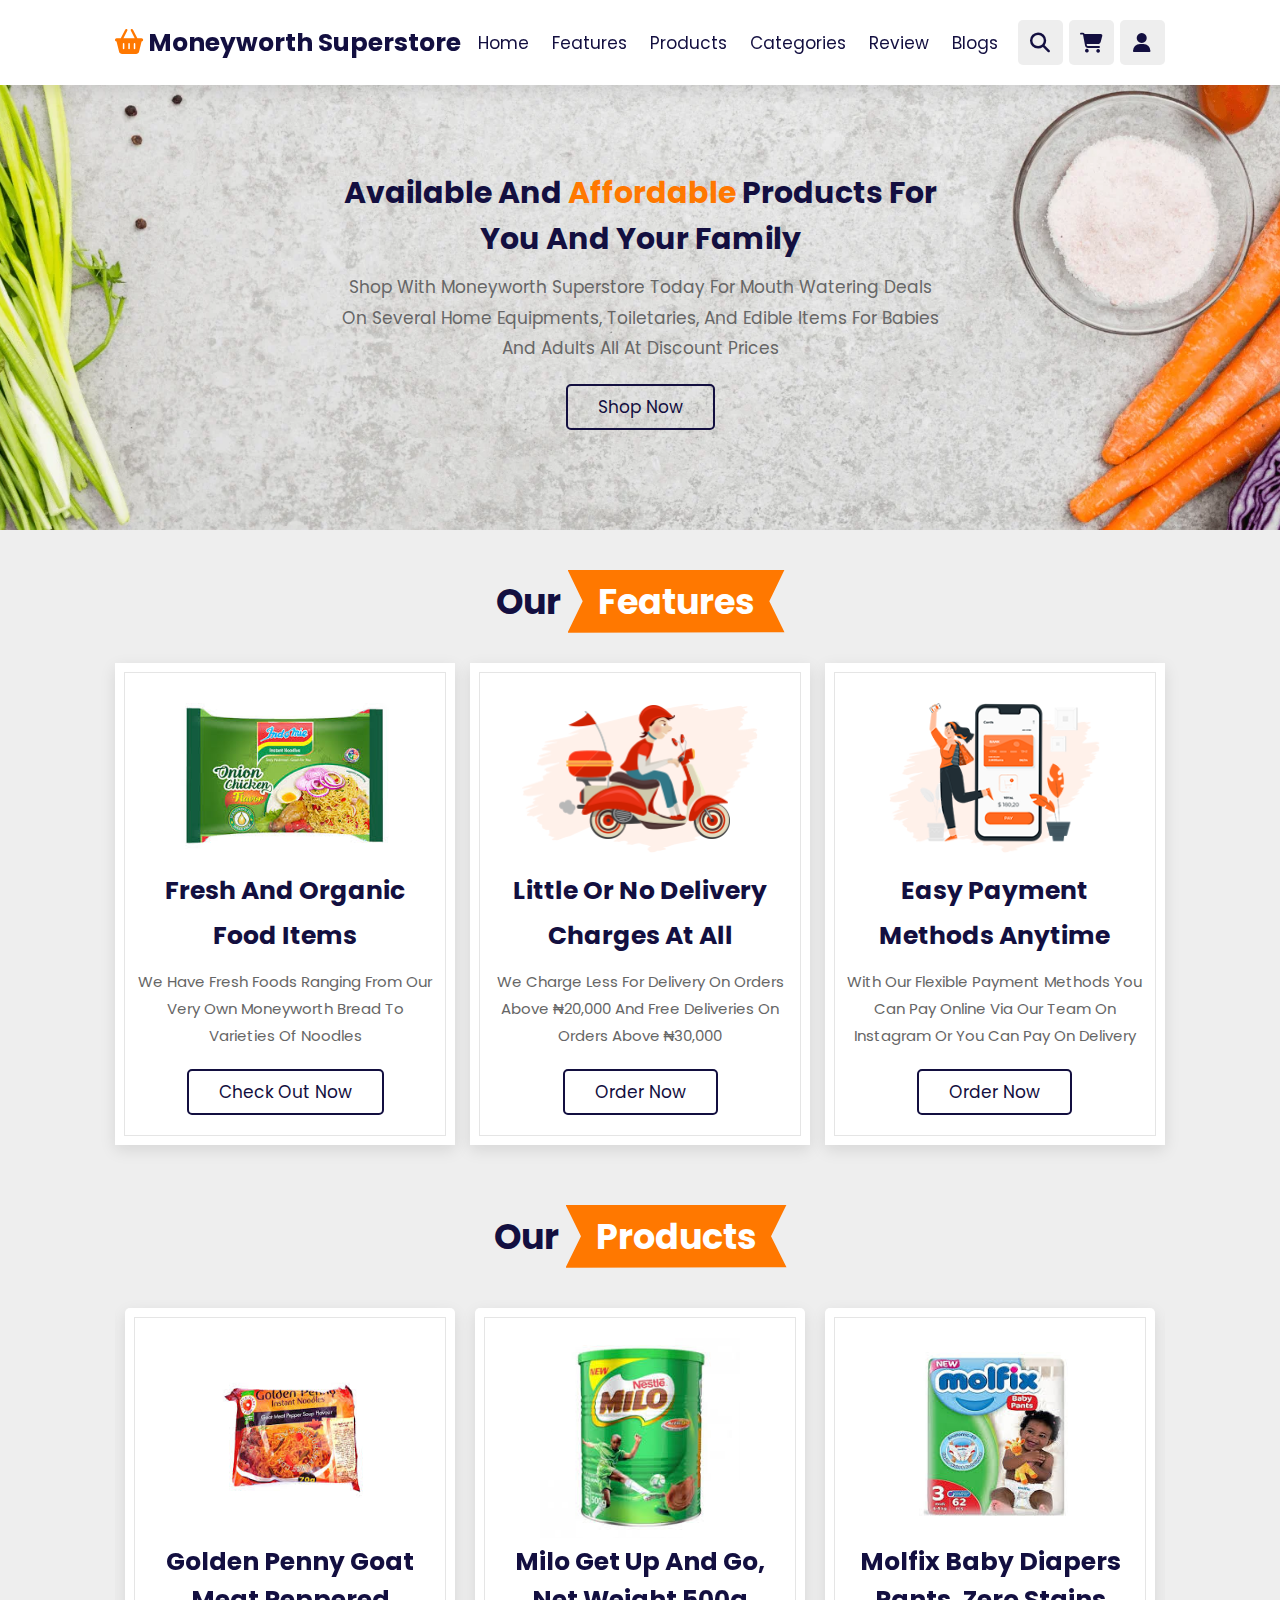
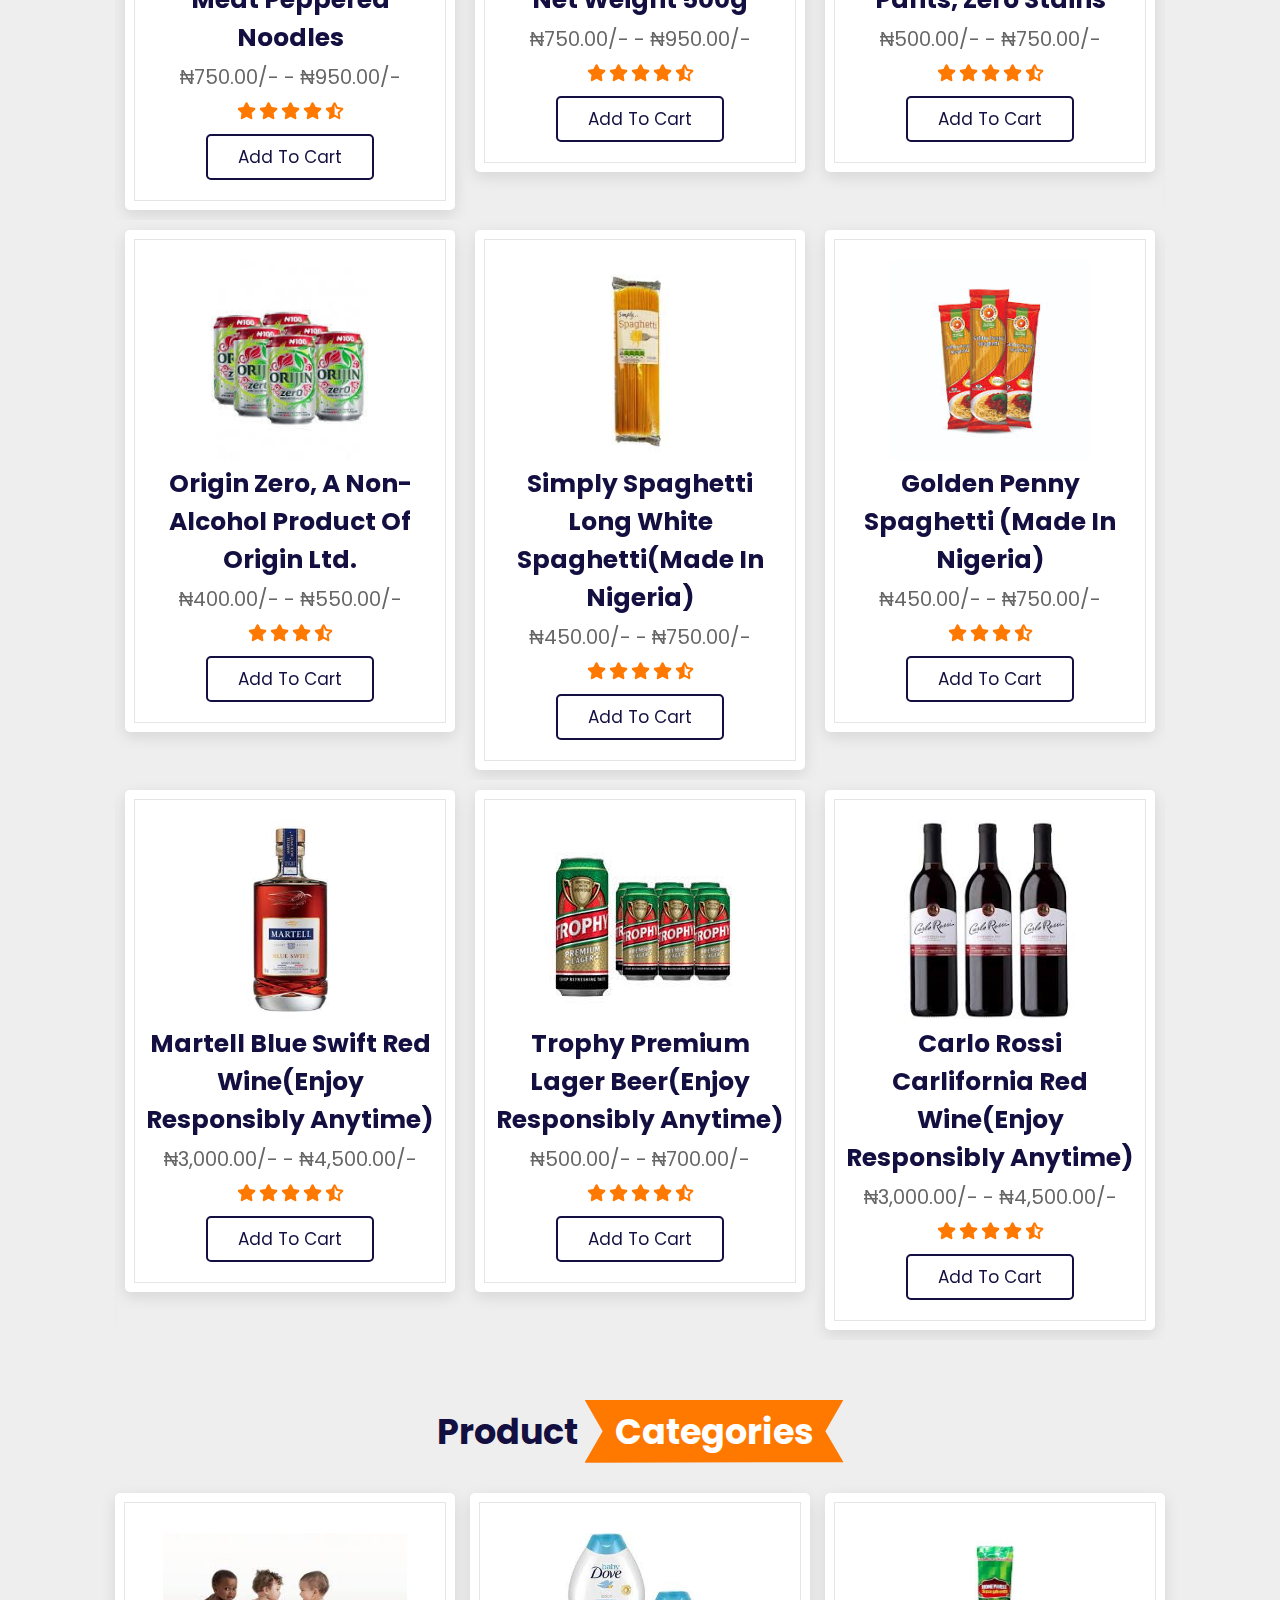
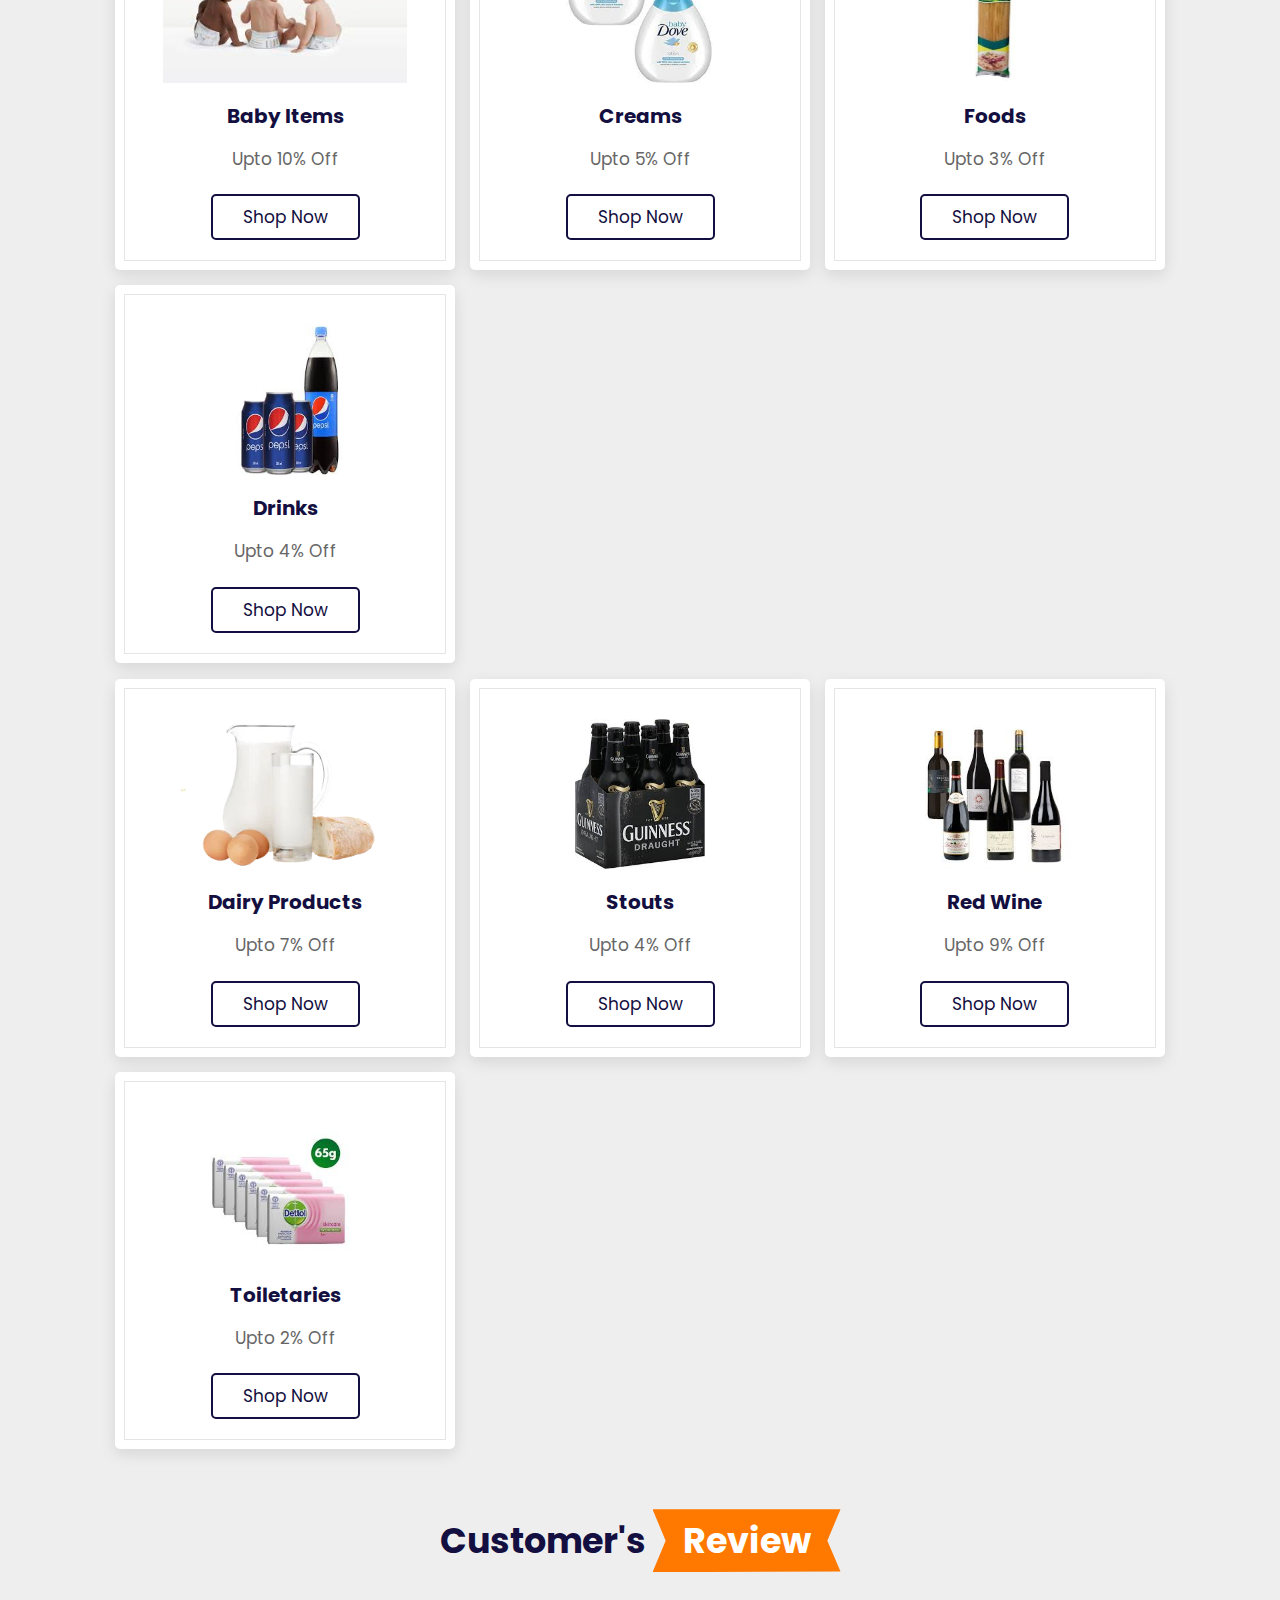
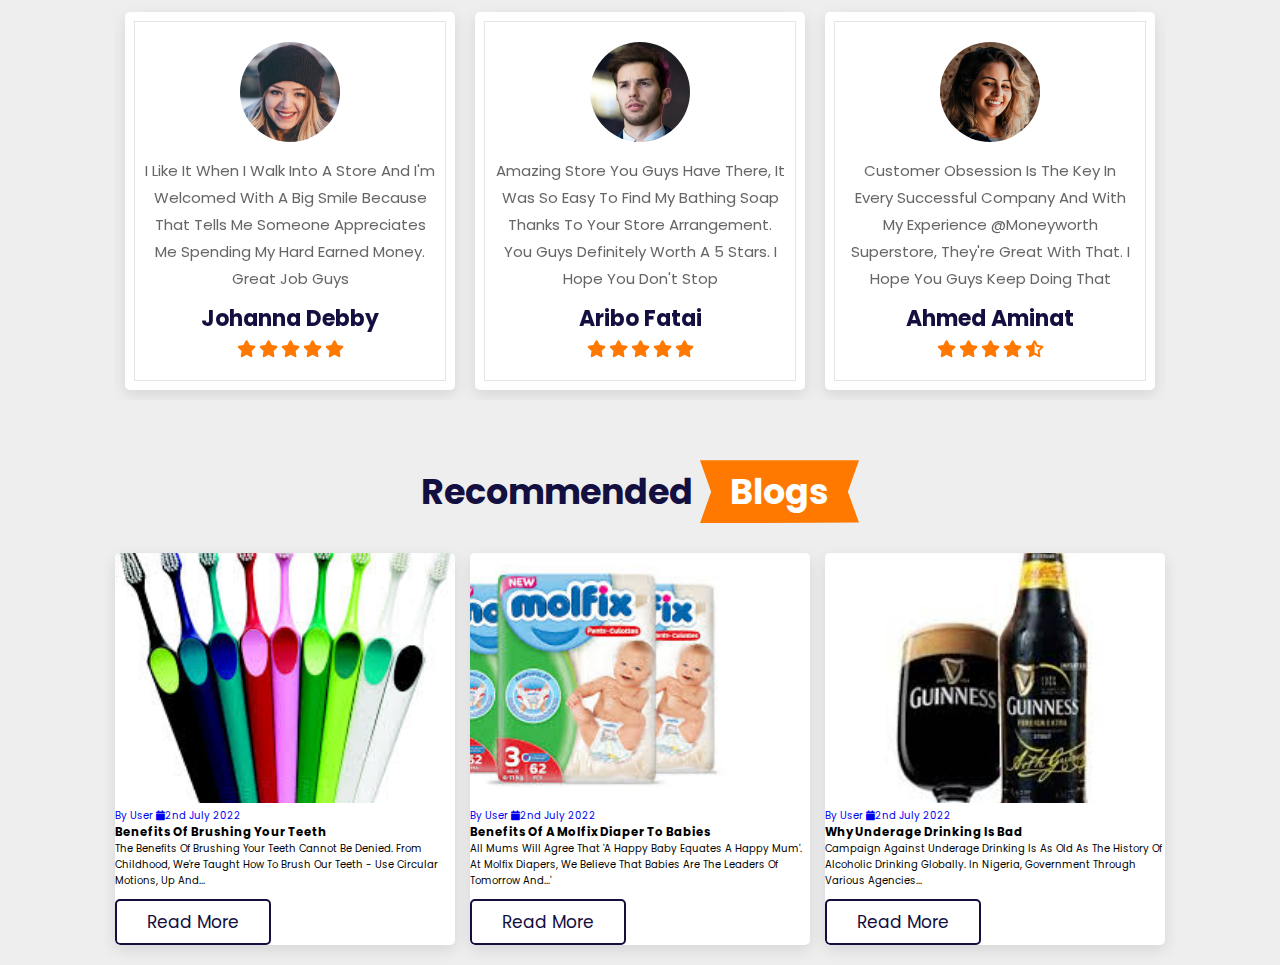
==== index.html @ ffdbb63d "writing the blog section" ====
<!DOCTYPE html>
<html lang="en">

<head>
    <meta charset="UTF-8">
    <meta http-equiv="X-UA-Compatible" content="IE=edge">
    <meta name="viewport" content="width=device-width, initial-scale=1.0">
    <title>Moneyworth Superstores</title>
    <link rel="icon" href="./img/BannerHead.jpg">

    <link rel="stylesheet" href="https://unpkg.com/swiper@8/swiper-bundle.min.css" />
    <!-- Font aweseome cdn link  -->
    <link rel="stylesheet" href="https://cdnjs.cloudflare.com/ajax/libs/font-awesome/6.1.1/css/all.min.css">

    <!-- custom css file link  -->
    <link rel="stylesheet" href="./css/styles.css">


</head>

<body>

    <!-- The header section  -->

    <header class="header">

        <a href="#" class="logo"> <i class="fas fa-shopping-basket"></i> Moneyworth Superstore</a>

        <nav class="navbar">
            <a href="./index.html#home">home</a>
            <a href="./index.html#features">features</a>
            <a href="./index.html#products">products</a>
            <a href="./index.html#categories">categories</a>
            <a href="./index.html#review">review</a>
            <a href="./index.html#blog">blogs</a>
        </nav>

        <div class="icons">
            <div class="fas fa-bars" id="menu-btn"></div>
            <div class="fas fa-search" id="search-btn"></div>
            <div class="fas fa-shopping-cart" id="cart-btn"></div>
            <div class="fas fa-user" id="login-btn"></div>
        </div>

        <!-- the search section -->

        <form action="" class="search-form">
            <input type="search" id="search-box" placeholder="search here...">
            <label for="search-box" class="fas fa-search"></label>
        </form>

        <!-- The shopping cart section  -->

        <div class="shopping-cart">
            <div class="box">
                <i class="fas fa-trash"></i>
                <img src="./img/Guiness1.jpeg" alt="colgate tootpaste">
                <div class="content">
                    <h3>Guiness Can Alcohol</h3>
                    <span class="price">₦600.00</span>
                    <span class="quantity">qty : 1</span>
                </div>
            </div>
            <div class="box">
                <i class="fas fa-trash"></i>
                <img src="./img/maltaGuiness.jpeg" alt="colgate tootpaste">
                <div class="content">
                    <h3>Malta Guiness </h3>
                    <span class="price">₦350.00</span>
                    <span class="quantity">qty : 1</span>
                </div>
            </div>
            <div class="box">
                <i class="fas fa-trash"></i>
                <img src="./img/goldenPennyJollof.jpeg" alt="colgate tootpaste">
                <div class="content">
                    <h3>Golden Penny <br> Jollof </h3>
                    <span class="price">₦100.00</span>
                    <span class="quantity">qty : 1</span>
                </div>
            </div>
            <div class="total"> total : ₦1,050.00/- </div>
            <a href="#" class="btn">checkout</a>
        </div>

        <form action="" class="login-form">
            <h3>login now</h3>
            <input type="email" placeholder="your email" class="box">
            <input type="password" placeholder="your password" class="box">
            <p>forget your password <a href="#">click here</a></p>
            <p>don't have an account <a href="#">sign up now</a></p>
            <input type="submit" value="login now" class="btn">
        </form>

    </header>

    <!-- The header section ends  -->

    <!-- home section begins  -->

    <section class="home" id="home">

        <div class="content">
            <h3>available and <span>affordable</span> products for you and your family</h3>
            <p>Shop with Moneyworth Superstore today for mouth watering deals on several home equipments, toiletaries,
                and edible items for babies and adults all at discount prices
            </p>
            <a href="./index.html#products" class="btn">shop now</a>
        </div>

    </section>


    <!-- home section ends  -->

    <!-- The  features section starts  -->

    <section id="features" class="features">

        <h1 class="heading"> our <span>features</span></h1>

        <div class="box-container">

            <div class="box">
                <img src="./img/foodFeatures.jpeg" alt="food">
                <h3>fresh and organic food items</h3>
                <p>We have fresh foods ranging from our very own Moneyworth Bread to varieties of noodles</p>
                <a href="./foods.html" class="btn">Check out now</a>
            </div>

            <div class="box">
                <img src="./img/feature-img-2.png" alt="food">
                <h3>Little or no delivery charges at all</h3>
                <p>We charge less for delivery on orders above ₦20,000 and free deliveries on orders above ₦30,000</p>
                <a href="./foods.html" class="btn">Order now</a>
            </div>

            <div class="box">
                <img src="./img/feature-img-3.png" alt="food">
                <h3>easy payment methods anytime</h3>
                <p>With our flexible payment methods you can pay online via our team on Instagram or you can pay on
                    delivery</p>
                <a href="./foods.html" class="btn">Order now</a>
            </div>


        </div>

    </section>

    <!-- The features section ends  -->

    <!-- The products section begins  -->

    <section id="products" class="products">

        <h1 class="heading">our <span>products</span></h1>

        <div class="swiper product-slider">

            <div class="swiper-wrapper">

                <div class="swiper-slide box">
                    <img src="./img/beveragesFeatures.jpeg" alt="beverages">
                    <h3>Milo get up and go, Net weight 500g</h3>
                    <div class="price"> ₦750.00/- - ₦950.00/-</div>
                    <div class="stars">
                        <i class="fas fa-star"></i>
                        <i class="fas fa-star"></i>
                        <i class="fas fa-star"></i>
                        <i class="fas fa-star"></i>
                        <i class="fas fa-star-half-alt"></i>
                    </div>
                    <a href="https://www.instagram.com/emmanuel.9944/" class="btn">add to cart</a>
                </div>

                <div class="swiper-slide box">
                    <img src="./img/diapersProducts4.jpeg" alt="beverages">
                    <h3>Molfix Baby Diapers Pants, zero stains</h3>
                    <div class="price"> ₦500.00/- - ₦750.00/-</div>
                    <div class="stars">
                        <i class="fas fa-star"></i>
                        <i class="fas fa-star"></i>
                        <i class="fas fa-star"></i>
                        <i class="fas fa-star"></i>
                        <i class="fas fa-star-half-alt"></i>
                    </div>
                    <a href="https://www.instagram.com/emmanuel.9944/" class="btn">add to cart</a>
                </div>

                <div class="swiper-slide box">
                    <img src="./img/milkFeatures.jpeg" alt="beverages">
                    <h3>SMA pro baby's milk, no 1 breast milk substitute</h3>
                    <div class="price"> ₦1,750.00/- - ₦2,350.00/-</div>
                    <div class="stars">
                        <i class="fas fa-star"></i>
                        <i class="fas fa-star"></i>
                        <i class="fas fa-star"></i>
                        <i class="fas fa-star"></i>

                    </div>
                    <a href="https://www.instagram.com/emmanuel.9944/" class="btn">add to cart</a>
                </div>

                <div class="swiper-slide box">
                    <img src="./img/noodlesProducts.jpeg" alt="beverages">
                    <h3>Golden penny goat meat peppered noodles</h3>
                    <div class="price"> ₦750.00/- - ₦950.00/-</div>
                    <div class="stars">
                        <i class="fas fa-star"></i>
                        <i class="fas fa-star"></i>
                        <i class="fas fa-star"></i>
                        <i class="fas fa-star"></i>
                        <i class="fas fa-star-half-alt"></i>
                    </div>
                    <a href="https://www.instagram.com/emmanuel.9944/" class="btn">add to cart</a>
                </div>

            </div>
        </div>

        <div class="swiper product-slider">

            <div class="swiper-wrapper">
                <div class="swiper-slide box">
                    <img src="./img/simplySpaghettiProducts3.jpeg" alt="beverages">
                    <h3>Simply Spaghetti long white spaghetti(made in nigeria) </h3>
                    <div class="price"> ₦450.00/- - ₦750.00/-</div>
                    <div class="stars">
                        <i class="fas fa-star"></i>
                        <i class="fas fa-star"></i>
                        <i class="fas fa-star"></i>
                        <i class="fas fa-star"></i>
                        <i class="fas fa-star-half-alt"></i>
                    </div>
                    <a href="https://www.instagram.com/emmanuel.9944/" class="btn">add to cart</a>
                </div>

                <div class="swiper-slide box">
                    <img src="./img/goldenPennyProducts.jpeg" alt="beverages">
                    <h3>Golden Penny Spaghetti (made in nigeria)</h3>
                    <div class="price"> ₦450.00/- - ₦750.00/-</div>
                    <div class="stars">
                        <i class="fas fa-star"></i>
                        <i class="fas fa-star"></i>
                        <i class="fas fa-star"></i>
                        <i class="fas fa-star-half-alt"></i>
                    </div>
                    <a href="https://www.instagram.com/emmanuel.9944/" class="btn">add to cart</a>
                </div>

                <div class="swiper-slide box">
                    <img src="./img/bigiProducts.jpeg" alt="beverages">
                    <h3>Plastic Bigi Products Pet size(small size available)</h3>
                    <div class="price"> ₦400.00/- - ₦550.00/-</div>
                    <div class="stars">
                        <i class="fas fa-star"></i>
                        <i class="fas fa-star"></i>
                        <i class="fas fa-star"></i>
                        <i class="fas fa-star"></i>
                        <i class="fas fa-star-half-alt"></i>
                    </div>
                    <a href="https://www.instagram.com/emmanuel.9944/" class="btn">add to cart</a>
                </div>

                <div class="swiper-slide box">
                    <img src="./img/originProducts.jpeg" alt="beverages">
                    <h3>Origin zero, a non-alcohol product of Origin ltd.</h3>
                    <div class="price"> ₦400.00/- - ₦550.00/-</div>
                    <div class="stars">
                        <i class="fas fa-star"></i>
                        <i class="fas fa-star"></i>
                        <i class="fas fa-star"></i>
                        <i class="fas fa-star-half-alt"></i>
                    </div>
                    <a href="https://www.instagram.com/emmanuel.9944/" class="btn">add to cart</a>
                </div>
            </div>

        </div>

        <div class="swiper product-slider">

            <div class="swiper-wrapper">

                <div class="swiper-slide box">
                    <img src="./img/trophyProducts.jpeg" alt="beverages">
                    <h3>Trophy premium Lager Beer(Enjoy responsibly anytime)</h3>
                    <div class="price"> ₦500.00/- - ₦700.00/-</div>
                    <div class="stars">
                        <i class="fas fa-star"></i>
                        <i class="fas fa-star"></i>
                        <i class="fas fa-star"></i>
                        <i class="fas fa-star"></i>
                        <i class="fas fa-star-half-alt"></i>
                    </div>
                    <a href="https://www.instagram.com/emmanuel.9944/" class="btn">add to cart</a>
                </div>

                <div class="swiper-slide box">
                    <img src="./img/wineFeatures.jpeg" alt="beverages">
                    <h3>Carlo rossi Carlifornia Red wine(Enjoy responsibly anytime)</h3>
                    <div class="price"> ₦3,000.00/- - ₦4,500.00/-</div>
                    <div class="stars">
                        <i class="fas fa-star"></i>
                        <i class="fas fa-star"></i>
                        <i class="fas fa-star"></i>
                        <i class="fas fa-star"></i>
                        <i class="fas fa-star-half-alt"></i>
                    </div>
                    <a href="https://www.instagram.com/emmanuel.9944/" class="btn">add to cart</a>
                </div>

                <div class="swiper-slide box">
                    <img src="./img/guinessProducts.jpeg" alt="beverages">
                    <h3>Guiness stout(not for person's under 18 enjoy responsibly anytime)</h3>
                    <div class="price"> ₦3,000.00/- - ₦4,500.00/-</div>
                    <div class="stars">
                        <i class="fas fa-star"></i>
                        <i class="fas fa-star"></i>
                        <i class="fas fa-star"></i>
                        <i class="fas fa-star-half-alt"></i>
                    </div>
                    <a href="https://www.instagram.com/emmanuel.9944/" class="btn">add to cart</a>
                </div>

                <div class="swiper-slide box">
                    <img src="./img/martellBlueSwiftProducts.jpeg" alt="beverages">
                    <h3>Martell Blue Swift Red wine(enjoy responsibly anytime)</h3>
                    <div class="price"> ₦3,000.00/- - ₦4,500.00/-</div>
                    <div class="stars">
                        <i class="fas fa-star"></i>
                        <i class="fas fa-star"></i>
                        <i class="fas fa-star"></i>
                        <i class="fas fa-star"></i>
                        <i class="fas fa-star-half-alt"></i>
                    </div>
                    <a href="https://www.instagram.com/emmanuel.9944/" class="btn">add to cart</a>
                </div>
            </div>





        </div>

    </section>



    <!-- The products section ends  -->

    <!-- <div class="box">
        <img src="./img/beveragesFeatures.jpeg" alt="food">
        <h3>Beverages for Children and Adults</h3>
        <p>Make your Family start their day with a nourishing taste of milo breakfast that would keep them going all day long</p>
        <a href="./foods.html" class="btn">Check out now</a>
    </div>

    <div class="box">
        <img src="./img/wineFeatures.jpeg" alt="food">
        <h3>Red wine and other wine's</h3>
        <p>It's party time and we know you need wine's at your Party, check out our amazing wine Catalogue Today</p>
        <a href="./foods.html" class="btn">Check out now</a>
    </div> -->


    <!-- The categories section begins -->

    <section id="categories" class="categories">

        <h1 class="heading">product <span>categories</span></h1>

        <div class="box-container">

            <div class="box">
                <img src="./img/babyItemsCategories.jpeg" alt="diapers">
                <h3>Baby items</h3>
                <p>upto 10% off</p>
                <a href="./baby.html#diapers" class="btn">shop now</a>
            </div>

            <div class="box">
                <img src="./img/creamCategories.jpeg" alt="diapers">
                <h3>Creams</h3>
                <p>upto 5% off</p>
                <a href="./toiletaries.html#creams" class="btn">shop now</a>
            </div>

            <div class="box">
                <img src="./img/nourishingCategories.jpeg" alt="diapers">
                <h3>Foods</h3>
                <p>upto 3% off</p>
                <a href="./foods.html#foods" class="btn">shop now</a>
            </div>

            <div class="box">
                <img src="./img/drinkCategories2.jpeg" alt="diapers">
                <h3>Drinks</h3>
                <p>upto 4% off</p>
                <a href="./foods.html#drinks" class="btn">shop now</a>
            </div>

        </div> <br>

        <div class="box-container">

            <div class="box">
                <img src="./img/dairyCategories" alt="diapers">
                <h3>Dairy products</h3>
                <p>upto 7% off</p>
                <a href="./baby.html#milk" class="btn">shop now</a>
            </div>

            <div class="box">
                <img src="./img/stoutCategories.jpeg" alt="diapers">
                <h3>Stouts</h3>
                <p>upto 4% off</p>
                <a href="./foods.html#stout" class="btn">shop now</a>
            </div>

            <div class="box">
                <img src="./img/redWineCategories.jpeg" alt="diapers">
                <h3>Red wine</h3>
                <p>upto 9% off</p>
                <a href="./foods.html#redWine" class="btn">shop now</a>
            </div>

            <div class="box">
                <img src="./img/toiletaryCategories.jpeg" alt="diapers">
                <h3>Toiletaries</h3>
                <p>upto 2% off</p>
                <a href="./toiletaries.html#soaps" class="btn">shop now</a>
            </div>

        </div>



    </section>



    <!-- The categories section ends  -->

    <!-- The review section begins -->

    <section id="review" class="review">

        <h1 class="heading"> customer's <span>review</span></h1>

        <div class="swiper review-slider">

            <div class="swiper-wrapper">

                <div class="swiper-slide box">
                    <img src="./img/pic-3.png" alt="customer reviews">
                    <p>Amazing store you guys have there, it was so easy to find my bathing soap thanks to your store
                        arrangement. You guys definitely worth a 5 stars. I hope you don't stop</p>
                        <h3>Aribo Fatai</h3>
                        <div class="stars">
                            <i class="fas fa-star"></i>
                            <i class="fas fa-star"></i>
                            <i class="fas fa-star"></i>
                            <i class="fas fa-star"></i>
                            <i class="fas fa-star"></i>
                        </div>
                </div>

                <div class="swiper-slide box">
                    <img src="./img/pic-4.png" alt="customer reviews">
                    <p>Customer obsession is the key in every successful company and with my experience @moneyworth superstore, they're great with that. I hope you guys keep doing that</p>
                        <h3>Ahmed Aminat</h3>
                        <div class="stars">
                            <i class="fas fa-star"></i>
                            <i class="fas fa-star"></i>
                            <i class="fas fa-star"></i>
                            <i class="fas fa-star"></i>
                            <i class="fas fa-star-half-alt"></i>
                        </div>
                </div>

                <div class="swiper-slide box">
                    <img src="./img/pic-1.png" alt="customer reviews">
                    <p>I love to shop with my kids anytime and when we entered this store my last born was asking me why the workers looked so happy. I was really surprised that day</p>
                        <h3>Joseph Adebiyi</h3>
                        <div class="stars">
                            <i class="fas fa-star"></i>
                            <i class="fas fa-star"></i>
                            <i class="fas fa-star"></i>
                            <i class="fas fa-star"></i>
                            <i class="fas fa-star-half-alt"></i>
                        </div>
                </div>

                <div class="swiper-slide box">
                    <img src="./img/pic-2.png" alt="customer reviews">
                    <p>I like it when i walk into a store and i'm welcomed with a big smile because that tells me someone appreciates me spending my hard earned money. Great job guys</p>
                        <h3>Johanna Debby</h3>
                        <div class="stars">
                            <i class="fas fa-star"></i>
                            <i class="fas fa-star"></i>
                            <i class="fas fa-star"></i>
                            <i class="fas fa-star"></i>
                            <i class="fas fa-star"></i>
                        </div>
                </div>

            </div>

        </div>

    </section>


    <!-- The review section ends  -->


    <!-- The blog section begins  -->

    <section id="blogs" class="blogs">

        <h1 class="heading">recommended <span>blogs</span></h1>

        <div class="box-container">

            <div class="box">
                <img src="./img/toothBrushBlog.jpeg" alt="diaper">
                <div class="content">
                    <div class="icons">
                        <a href="#"><i class="fas.fa-user"></i>by user</a>
                        <a href="#"><i class="fas fa-calendar"></i>2nd July 2022</a>
                    </div>
                    <h3>Benefits of brushing your teeth</h3>
                    <p>The benefits of brushing your teeth cannot be denied. From childhood, we're taught how to brush our teeth - use circular motions, up and...</p>
                    <a href="https://parkmeadowsdental.ca/blog/4-surprising-benefits-you-get-from-brushing-your-teeth/" class="btn">read more</a>
                </div>
            </div>

            <div class="box">
                <img src="./img/molfixBlogs2.jpeg" alt="diaper">
                <div class="content">
                    <div class="icons">
                        <a href="#"><i class="fas.fa-user"></i>by user</a>
                        <a href="#"><i class="fas fa-calendar"></i>2nd July 2022</a>
                    </div>
                    <h3>Benefits of a molfix diaper to babies</h3>
                    <p>All mums will agree that 'A happy baby equates a happy Mum'. At Molfix Diapers, we believe that babies are the leaders of tomorrow and...'</p>
                    <a href="https://brandspurng.com/2017/03/10/7-reasons-molfix-diaper-is-best-for-your-baby/" class="btn">read more</a>
                </div>
            </div>

            <div class="box">
                <img src="./img/alcoholBlogs.jpeg" alt="diaper">
                <div class="content">
                    <div class="icons">
                        <a href="#"><i class="fas.fa-user"></i>by user</a>
                        <a href="#"><i class="fas fa-calendar"></i>2nd July 2022</a>
                    </div>
                    <h3>Why underage drinking is bad</h3>
                    <p>Campaign against underage drinking is as old as the history of alcoholic drinking globally. In Nigeria, government through various agencies...</p>
                    <a href="https://www.thisdaylive.com/index.php/2019/06/06/preventing-underage-drinking/" class="btn">read more</a>
                </div>
            </div>


        </div>

    </section>


    <!-- The blog section ends  -->

















    <script src="https://unpkg.com/swiper@8/swiper-bundle.min.js"></script>
    <!-- custom js file link  -->
    <script src="./js/scripts.js"></script>

</body>

</html>
---- css/styles.css ----
@import url('https://fonts.googleapis.com/css2?family=Poppins:wght@100;300;400;500;600;700&display=swap');

:root {
    --orange: #ff7800;
    --black: #130f40;
    --light-color: #666;
    --box-shadow: 0 0.5rem 1.5rem rgba(0, 0, 0, 0.1);
    --border: .2rem solid rgba(0, 0, 0, 0.1);
    --outline: .1rem solid rgba(0, 0, 0, 0.1);
    --outline-hover: .2rem solid var(--black);
}

* {
    font-family: 'Poppins', sans-serif;
    margin: 0;
    padding: 0;
    box-sizing: border-box;
    outline: none;
    border: none;
    text-transform: capitalize;
    text-decoration: none;
    transition: all .2s linear;
}

html {
    font-size: 62.5%;
    overflow-x: hidden;
    scroll-behavior: smooth;
    scroll-padding-top: 7rem;
}

body {
    background-color: #eee;
}

section {
    padding: 2rem 9%;
}

/* The heading for our features  and other headings*/
.heading {
    text-align: center;
    padding: 2rem 0;
    padding-bottom: 3rem;
    font-size: 3.5rem;
    color: var(--black);
}

.heading span {
    background: var(--orange);
    color: #fff;
    display: inline-block;
    padding: 0.5rem 3rem;
    clip-path: polygon(100% 0, 93% 50%, 100% 99%, 0% 100%, 7% 50%, 0% 0%);

}

/* Styling all the elements with the class btn */

.btn {
    margin-top: 1rem;
    display: inline-block;
    padding: 0.8rem 3rem;
    font-size: 1.7rem;
    border-radius: 0.5rem;
    border: 0.2rem solid var(--black);
    color: var(--black);
    cursor: pointer;
    background: none;
}

.btn:hover {
    background: var(--orange);
    color: #fff;
}

/* Styling our header section  */

.header {
    position: fixed;
    top: 0;
    left: 0;
    right: 0;
    z-index: 1000;
    display: flex;
    align-items: center;
    justify-content: space-between;
    padding: 2rem 9%;
    background: #fff;
    box-shadow: var(--box-shadow);
}

.header .logo {
    font-size: 2.5rem;
    font-weight: bolder;
    color: var(--black);
}

.header .logo i {
    color: var(--orange);
}

.header .navbar a {
    font-size: 1.7rem;
    margin: 0 1rem;
    color: var(--black);
}

.header .navbar a:hover {
    color: var(--orange);
}

/* Styling the header icons section  */

.header .icons div {
    height: 4.5rem;
    width: 4.5rem;
    line-height: 4.5rem;
    border-radius: 0.5rem;
    background: #eee;
    color: var(--black);
    font-size: 2rem;
    margin-left: 0.3rem;
    cursor: pointer;
    text-align: center;
}

.header .icons div:hover {
    background: var(--orange);
    color: #fff;

}

/* the menu button styles  */

#menu-btn {
    display: none;
}

/* Styling the searching area  */

.header .search-form {
    position: absolute;
    top: 110%;
    right: -110%;
    width: 50rem;
    height: 5rem;
    background: #fff;
    border-radius: .5rem;
    overflow: hidden;
    display: flex;
    align-items: center;
    box-shadow: var(--box-shadow);
}

.header .search-form.active {
    right: 2rem;
    transition: .4s linear;
}

.header .search-form input {
    height: 100%;
    width: 100%;
    background: none;
    text-transform: none;
    font-size: 1.6rem;
    color: var(--black);
    padding: 0 1.5rem;
}

/* The search button is our label, so now we want to change the color 
when hovering over it  */

.header .search-form label {
    font-size: 2.2rem;
    padding-right: 1.5rem;
    color: var(--black);
    cursor: pointer;
}

.header .search-form label:hover {
    color: var(--orange);
}

/* Styling the shopping cart for customers  */

.header .shopping-cart {
    position: absolute;
    top: 110%;
    right: -110%;
    padding: 1rem;
    border-radius: .5rem;
    box-shadow: var(--box-shadow);
    width: 35rem;
    background: #fff;
}

.header .shopping-cart.active {
    right: 2rem;
    transition: .4s linear;
}

.header .shopping-cart .box {
    display: flex;
    align-items: center;
    gap: 1rem;
    position: relative;
    margin: 1rem 0;
}

.header .shopping-cart .box img {
    height: 10rem;
}

.header .shopping-cart .box .fa-trash {
    font-size: 2rem;
    position: absolute;
    top: 50%;
    right: 2rem;
    cursor: pointer;
    color: var(--light-color);
    transform:
        translateY(-50%);
}


.header .shopping-cart .box .fa-trash:hover {
    color: var(--orange);
}

/* Styling our content h3; the h3 for products  */

.header .shopping-cart .box .content h3 {
    color: var(--black);
    font-size: 1.7rem;
    padding-bottom: 1rem;
}

.header .shopping-cart .box .content span {
    color: var(--light-color);
    font-size: 1.6rem;
}

.header .shopping-cart .box .content .quantity {
    padding-left: 1rem;
}

/* Styling the total */

.header .shopping-cart .total {
    font-size: 2.5rem;
    padding: 1rem 0;
    text-align: center;
    color: var(--black);
}


.header .shopping-cart .btn {
    display: block;
    text-align: center;
    margin: 1rem;
}

/* styling the login section  */

.header .login-form {
    position: absolute;
    top: 110%;
    right: -110%;
    width: 35rem;
    box-shadow: var(--box-shadow);
    padding: 2rem;
    border-radius: 0.5rem;
    background: #fff;
    text-align: center;
}


.header .login-form.active {
    right: 2rem;
    transition: 0.4s linear;
}

.header .login-form h3 {
    font-size: 2.5rem;
    text-transform: uppercase;
    color: var(--black);
}

.header .login-form .box {
    width: 100%;
    margin: 0.7rem 0;
    background-color: #eee;
    border-radius: 0.5rem;
    padding: 1rem;
    font-size: 1.6rem;
    color: var(--black);
    text-transform: none;
}

.header .login-form p {
    font-size: 1.4rem;
    padding: 0.5rem 0;
    color: var(--light-color);
}

.header .login-form p a {
    color: var(--orange);
    text-decoration: underline;
}

.home {
    display: flex;
    align-items: center;
    justify-content: center;
    background: url(../img/banner-bg.webp) no-repeat;
    background-position: center;
    background-size: cover;
    padding-top: 17rem;
    padding-bottom: 10rem;
}

.home .content {
    text-align: center;
    width: 60rem;
}

.home .content h3 {
    color: var(--black);
    font-size: 3rem;
}


.home .content h3 span {
    color: var(--orange);

}

.home .content p {
    color: var(--light-color);
    font-size: 1.7rem;
    padding: 1rem 0;
    line-height: 1.8;
}

.features .box-container {
    display: grid;
    grid-template-columns: repeat(auto-fit, minmax(30rem, 1fr));
    gap: 1.5rem;
}

.features .box-container .box {
    padding: 3rem 2rem;
    background: #fff;
    outline: var(--outline);
    outline-offset: -1rem;
    text-align: center;
    box-shadow: var(--box-shadow);
}


.features .box-container .box:hover {
    outline: var(--outline-hover);
    outline-offset: 0rem;
}

.features .box-container .box img {
    margin: 1rem 0;
    height: 15rem;
}


.features .box-container .box h3 {
    font-size: 2.5rem;
    line-height: 1.8;
    color: var(--black);
}


.features .box-container .box p {
    font-size: 1.5rem;
    line-height: 1.8;
    color: var(--light-color);
    padding: 1rem 0;
}

/* Styling the products section  */

.products .product-slider {
    padding: 1rem;
}

.products .product-slider:first-child {
    margin-bottom: 2rem;
}

.products .product-slider .box {
    background: #fff;
    border-radius: 0.5rem;
    text-align: center;
    padding: 3rem 2rem;
    outline-offset: -1rem;
    outline: var(--outline);
    box-shadow: var(--box-shadow);
    transition: 0.2s linear;
}


.products .product-slider .box:hover {
    outline-offset: 0rem;
    outline: var(--outline-hover);
}

.products .product-slider .box img {
    height: 20rem;
}

.products .product-slider .box h3 {
    font-size: 2.5rem;
    color: var(--black);
}

.products .product-slider .box .price {
    font-size: 2rem;
    color: var(--light-color);
    padding: 0.5rem 0;
}

.products .product-slider .box .stars i {
    font-size: 1.7rem;
    color: var(--orange);
    padding: 0.5rem 0;
}

/* Styling the features section  */

.categories .box-container {
    display: grid;
    grid-template-columns: repeat(auto-fit, minmax(26rem, 1fr));
    gap: 1.5rem;
}

.categories .box-container .box {
    padding: 3rem 2rem;
    border-radius: 0.5rem;
    background: #fff;
    box-shadow: var(--box-shadow);
    outline: var(--outline);
    outline-offset: -1rem;
    text-align: center;
}

.categories .box-container .box:hover {
    outline: var(--outline-hover);
    outline-offset: 0rem;
}

.categories .box-container .box img {
    margin: 1rem 0;
    height: 15rem;
}

.categories .box-container .box h3 {
    font-size: 2rem;
    color: var(--black);
    line-height: 1.8;
}

.categories .box-container .box p {
    font-size: 1.7rem;
    color: var(--light-color);
    line-height: 1.8;
    padding: 1rem 0;
}

/* Styling the customer review section  */

.review .review-slider {
    padding: 1rem;
}

.review .review-slider .box {
    background: #fff;
    border-radius: 0.5rem;
    text-align: center;
    padding: 3rem 2rem;
    outline-offset: -1rem;
    outline: var(--outline);
    box-shadow: var(--box-shadow);
    transition: 0.2s linear;
}

.review .review-slider .box:hover {
    outline: var(--outline-hover);
    outline-offset: 0rem;
}

.review .review-slider .box img {
    height: 10rem;
    width: 10rem;
    border-radius: 50%;
}

.review .review-slider .box p {
    padding: 1rem 0;
    line-height: 1.8;
    color: var(--light-color);
    font-size: 1.5rem;
}

.review .review-slider .box h3 {
    padding-bottom: 0.5rem;
    color: var(--black);
    font-size: 2.2rem;
}

.review .review-slider .box .stars i {
    color: var(--orange);
    font-size: 1.7rem;
}

/* Styling the recommended blogs section  */

.blogs .box-container {
    display: grid;
    grid-template-columns: repeat(auto-fit, minmax(26rem, 1fr));
    gap: 1.5rem;
}

.blogs .box-container .box{
    overflow: hidden;
    border-radius: 0.5rem;
    box-shadow: var(--box-shadow);
    background: #fff;
}

.blogs .box-container .box img{
    height: 25rem;
    width: 100%;
    object-fit: cover;
}


















































/* media querries  */
/* This is for responsiveness on all devices  */

@media (max-width:991px) {

    html {
        font-size: 55%;
    }

    .header {
        padding: 2rem;
    }

    section {
        padding: 2rem;
    }
}


@media (max-width:768px) {

    #menu-btn {
        display: inline-block;
    }

    .header .navbar {
        position: absolute;
        top: 110%;
        right: -110%;
        width: 30rem;
        box-shadow: var(--box-shadow);
        border-radius: 0.5rem;
        background: #fff;
    }

    .header .navbar.active {
        right: 2rem;
        transition: 0.4s linear;
    }

    .header .navbar a {
        font-size: 2rem;
        margin: 2rem 2.5rem;
        display: block;
    }

    .header .search-form {
        width: 90%;
    }

    .header .shopping-cart {
        width: 90%;
    }

    .header .login-form {
        width: 90%;
    }

}

@media (max-width:450px) {

    html {
        font-size: 50%;
    }

    .heading {
        font-size: 2.5rem;
    }

}
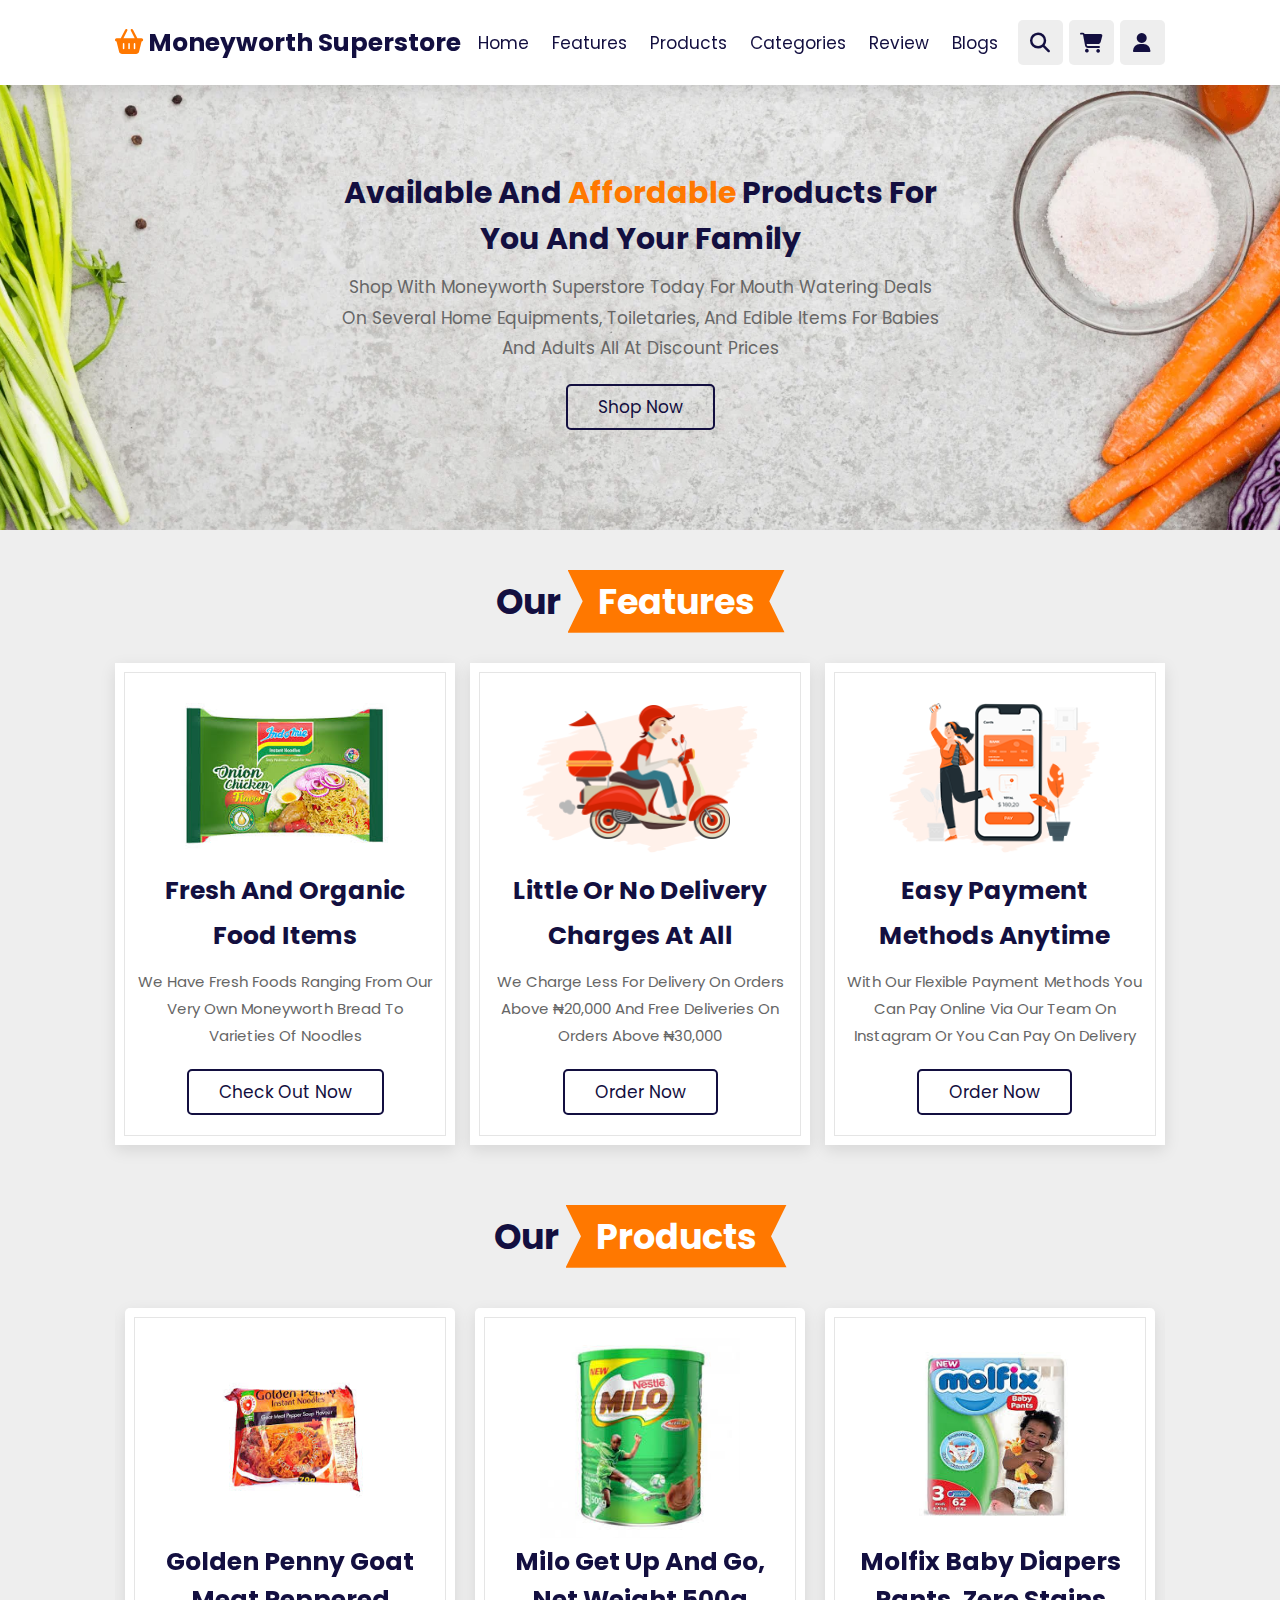
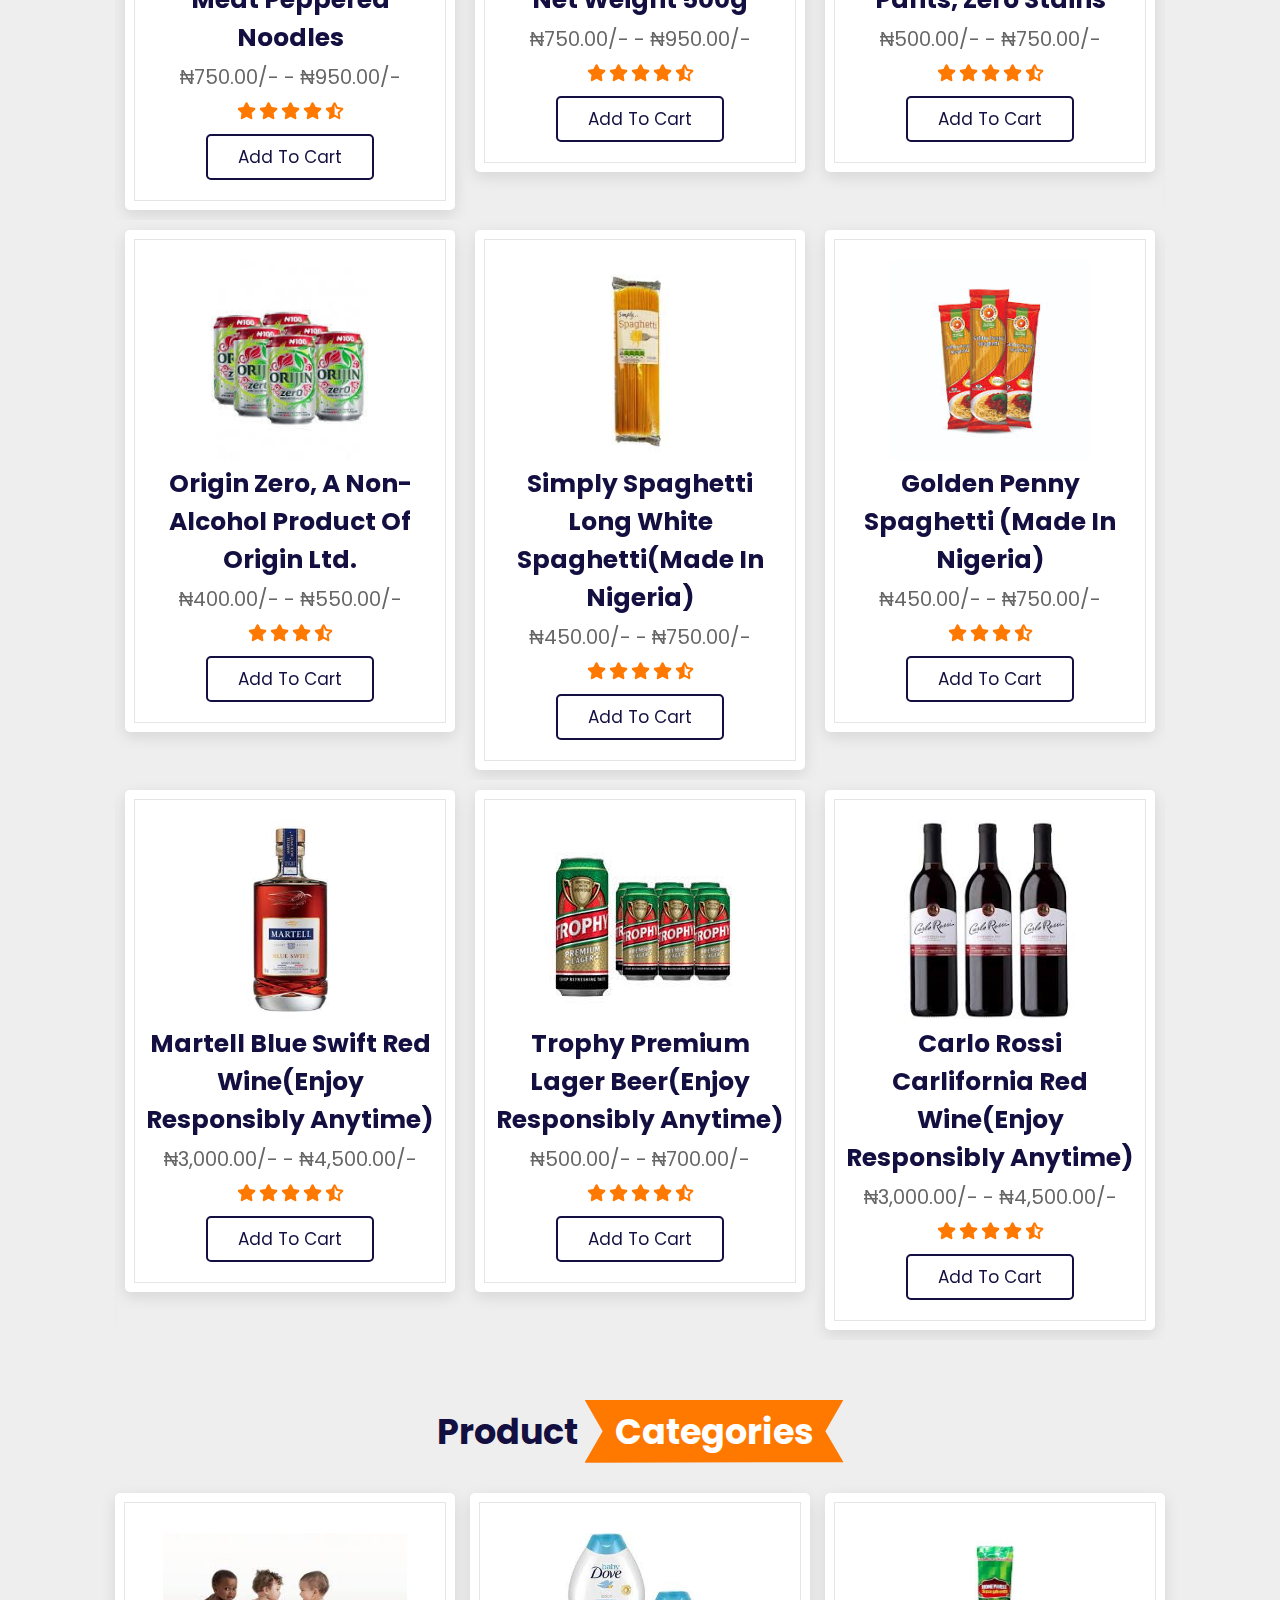
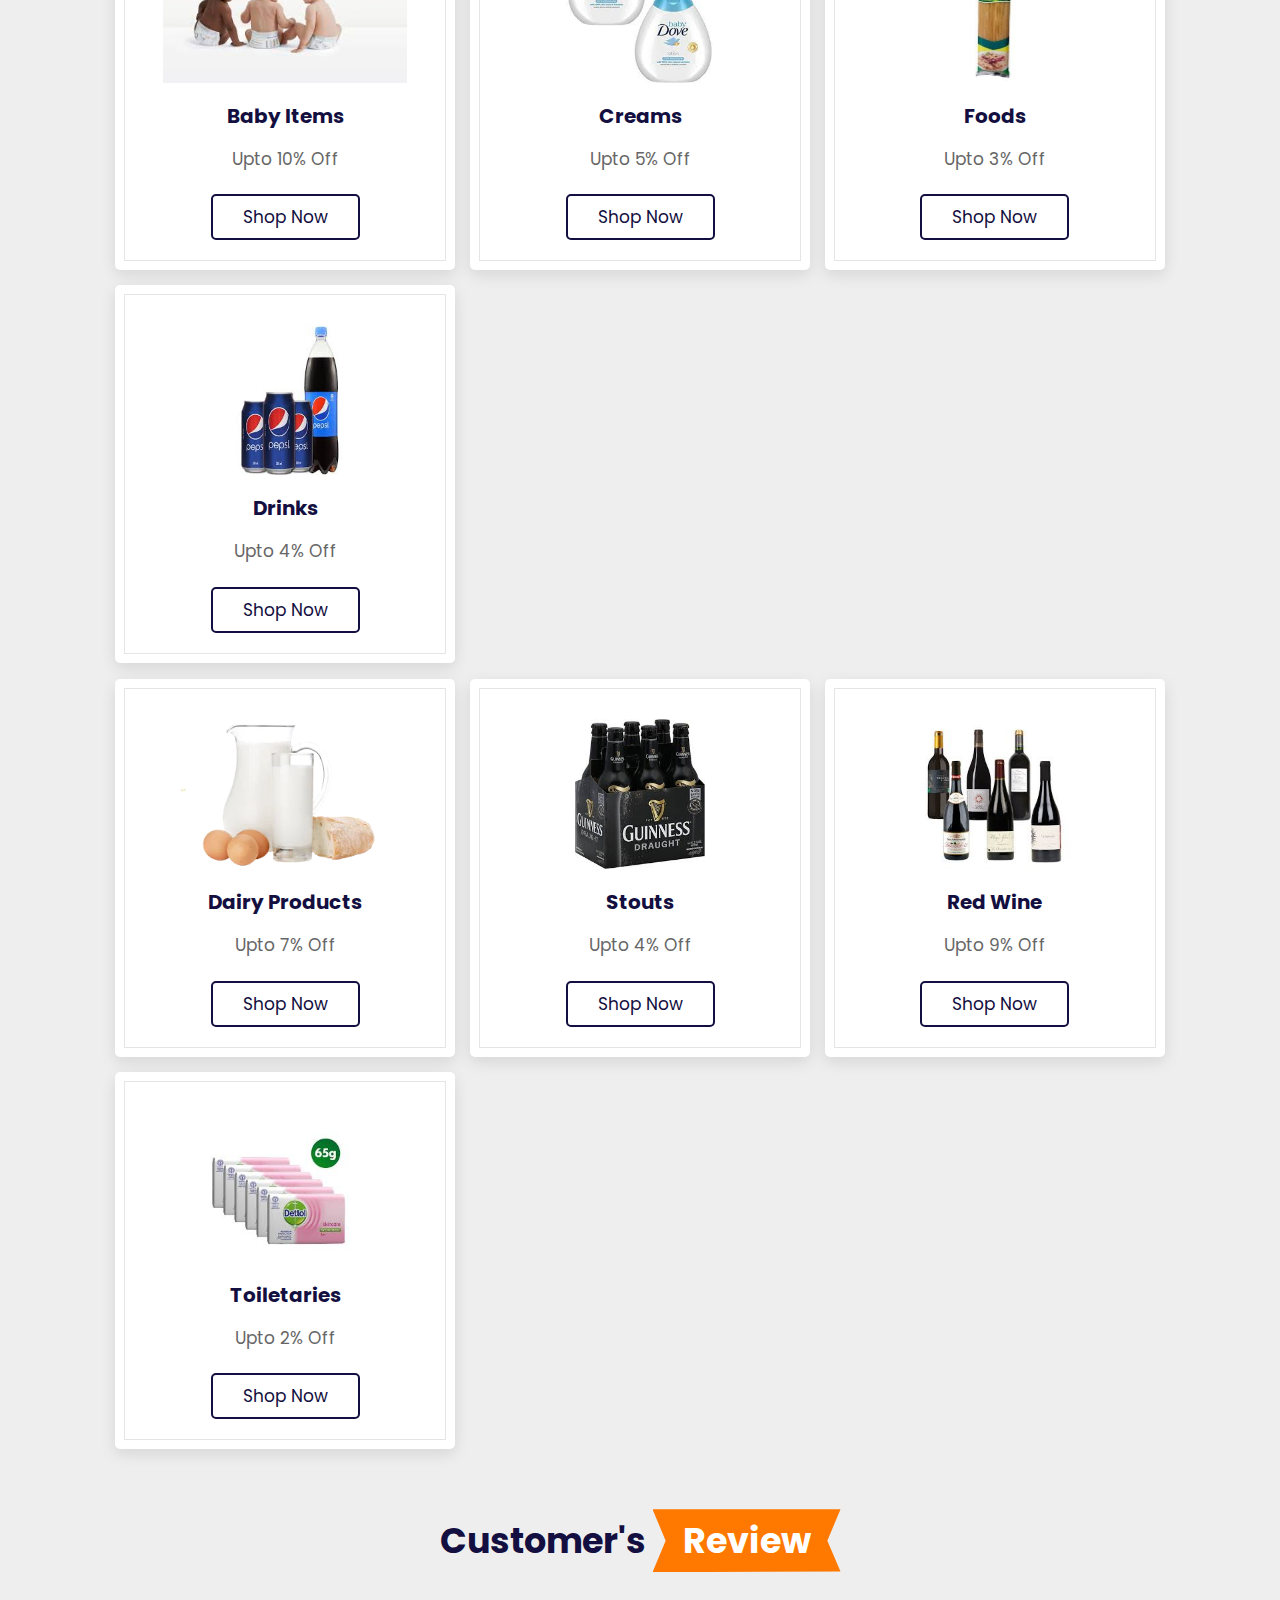
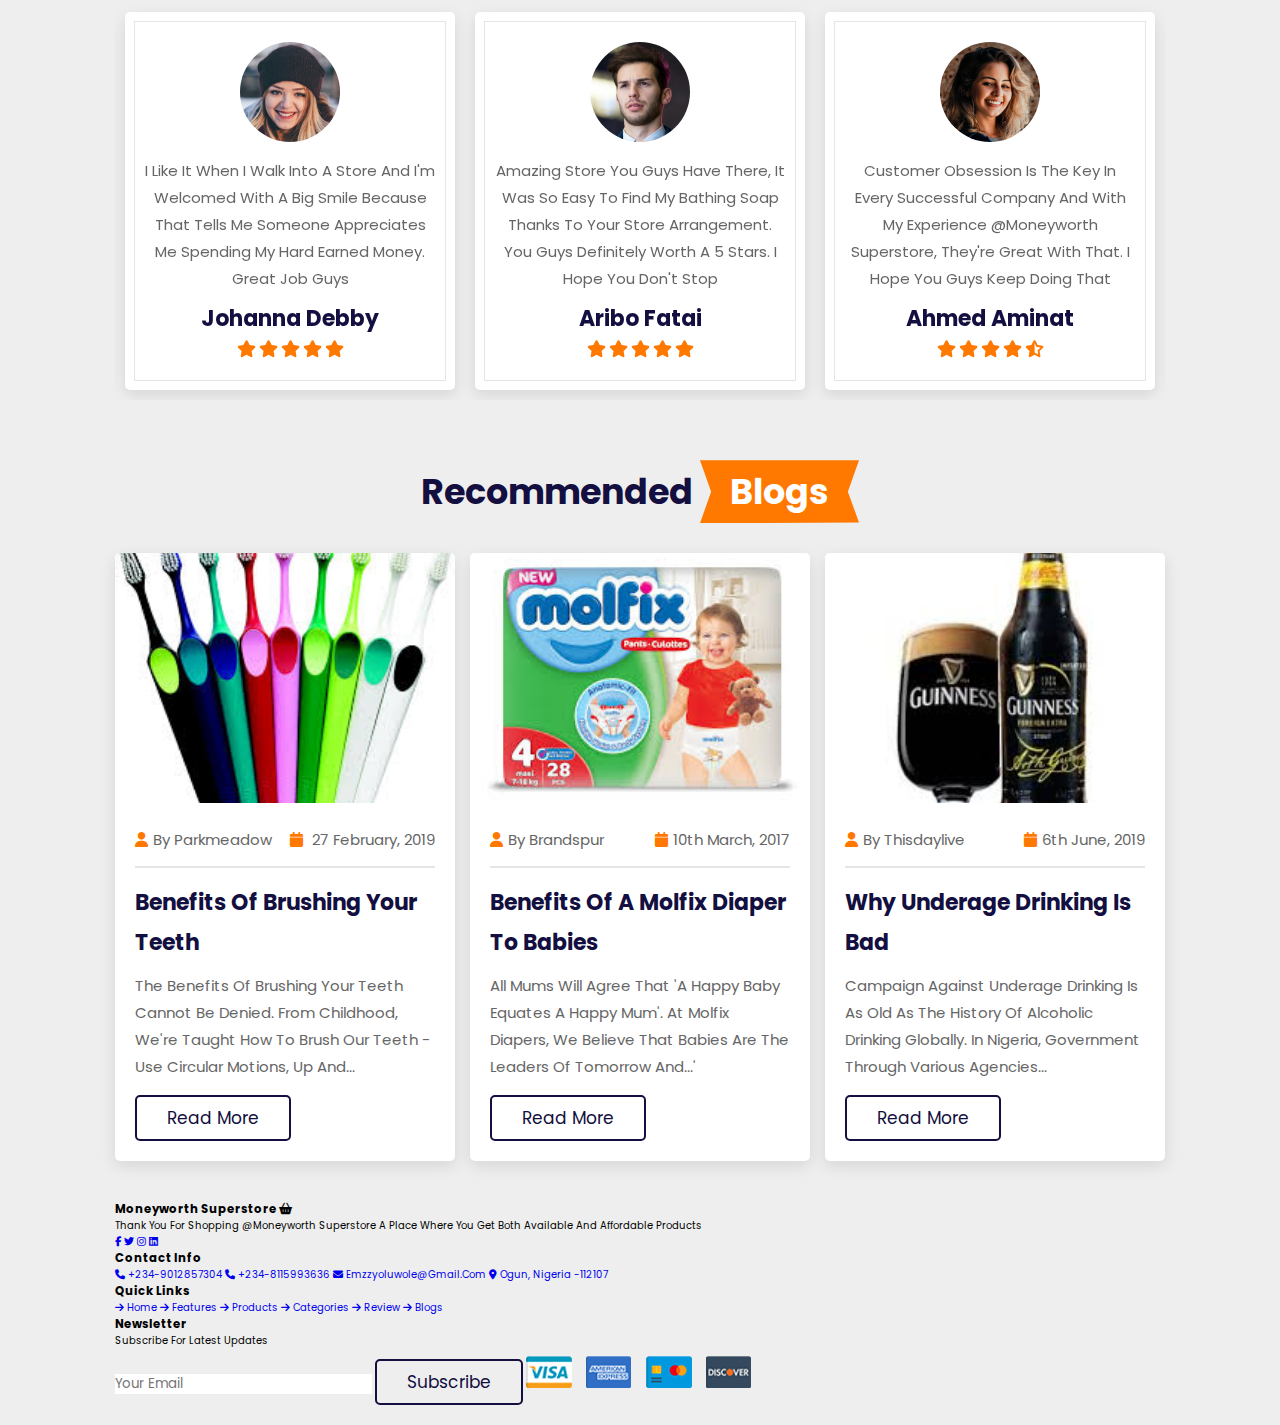
==== commit 6cf7dc6f: "writing code for the footer section" ====
--- a/index.html
+++ b/index.html
@@ -458,53 +458,56 @@
                     <img src="./img/pic-3.png" alt="customer reviews">
                     <p>Amazing store you guys have there, it was so easy to find my bathing soap thanks to your store
                         arrangement. You guys definitely worth a 5 stars. I hope you don't stop</p>
-                        <h3>Aribo Fatai</h3>
-                        <div class="stars">
-                            <i class="fas fa-star"></i>
-                            <i class="fas fa-star"></i>
-                            <i class="fas fa-star"></i>
-                            <i class="fas fa-star"></i>
-                            <i class="fas fa-star"></i>
-                        </div>
+                    <h3>Aribo Fatai</h3>
+                    <div class="stars">
+                        <i class="fas fa-star"></i>
+                        <i class="fas fa-star"></i>
+                        <i class="fas fa-star"></i>
+                        <i class="fas fa-star"></i>
+                        <i class="fas fa-star"></i>
+                    </div>
                 </div>
 
                 <div class="swiper-slide box">
                     <img src="./img/pic-4.png" alt="customer reviews">
-                    <p>Customer obsession is the key in every successful company and with my experience @moneyworth superstore, they're great with that. I hope you guys keep doing that</p>
-                        <h3>Ahmed Aminat</h3>
-                        <div class="stars">
-                            <i class="fas fa-star"></i>
-                            <i class="fas fa-star"></i>
-                            <i class="fas fa-star"></i>
-                            <i class="fas fa-star"></i>
-                            <i class="fas fa-star-half-alt"></i>
-                        </div>
+                    <p>Customer obsession is the key in every successful company and with my experience @moneyworth
+                        superstore, they're great with that. I hope you guys keep doing that</p>
+                    <h3>Ahmed Aminat</h3>
+                    <div class="stars">
+                        <i class="fas fa-star"></i>
+                        <i class="fas fa-star"></i>
+                        <i class="fas fa-star"></i>
+                        <i class="fas fa-star"></i>
+                        <i class="fas fa-star-half-alt"></i>
+                    </div>
                 </div>
 
                 <div class="swiper-slide box">
                     <img src="./img/pic-1.png" alt="customer reviews">
-                    <p>I love to shop with my kids anytime and when we entered this store my last born was asking me why the workers looked so happy. I was really surprised that day</p>
-                        <h3>Joseph Adebiyi</h3>
-                        <div class="stars">
-                            <i class="fas fa-star"></i>
-                            <i class="fas fa-star"></i>
-                            <i class="fas fa-star"></i>
-                            <i class="fas fa-star"></i>
-                            <i class="fas fa-star-half-alt"></i>
-                        </div>
+                    <p>I love to shop with my kids anytime and when we entered this store my last born was asking me why
+                        the workers looked so happy. I was really surprised that day</p>
+                    <h3>Joseph Adebiyi</h3>
+                    <div class="stars">
+                        <i class="fas fa-star"></i>
+                        <i class="fas fa-star"></i>
+                        <i class="fas fa-star"></i>
+                        <i class="fas fa-star"></i>
+                        <i class="fas fa-star-half-alt"></i>
+                    </div>
                 </div>
 
                 <div class="swiper-slide box">
                     <img src="./img/pic-2.png" alt="customer reviews">
-                    <p>I like it when i walk into a store and i'm welcomed with a big smile because that tells me someone appreciates me spending my hard earned money. Great job guys</p>
-                        <h3>Johanna Debby</h3>
-                        <div class="stars">
-                            <i class="fas fa-star"></i>
-                            <i class="fas fa-star"></i>
-                            <i class="fas fa-star"></i>
-                            <i class="fas fa-star"></i>
-                            <i class="fas fa-star"></i>
-                        </div>
+                    <p>I like it when i walk into a store and i'm welcomed with a big smile because that tells me
+                        someone appreciates me spending my hard earned money. Great job guys</p>
+                    <h3>Johanna Debby</h3>
+                    <div class="stars">
+                        <i class="fas fa-star"></i>
+                        <i class="fas fa-star"></i>
+                        <i class="fas fa-star"></i>
+                        <i class="fas fa-star"></i>
+                        <i class="fas fa-star"></i>
+                    </div>
                 </div>
 
             </div>
@@ -529,25 +532,32 @@
                 <img src="./img/toothBrushBlog.jpeg" alt="diaper">
                 <div class="content">
                     <div class="icons">
-                        <a href="#"><i class="fas.fa-user"></i>by user</a>
-                        <a href="#"><i class="fas fa-calendar"></i>2nd July 2022</a>
+                        <a href="https://www.parkmeadows.com/en.html"><i class="fas fa-user"></i>by parkmeadow</a>
+                        <a
+                            href="https://parkmeadowsdental.ca/blog/4-surprising-benefits-you-get-from-brushing-your-teeth/"><i
+                                class="fas fa-calendar"></i> 27 February, 2019</a>
                     </div>
                     <h3>Benefits of brushing your teeth</h3>
-                    <p>The benefits of brushing your teeth cannot be denied. From childhood, we're taught how to brush our teeth - use circular motions, up and...</p>
-                    <a href="https://parkmeadowsdental.ca/blog/4-surprising-benefits-you-get-from-brushing-your-teeth/" class="btn">read more</a>
-                </div>
-            </div>
-
-            <div class="box">
-                <img src="./img/molfixBlogs2.jpeg" alt="diaper">
+                    <p>The benefits of brushing your teeth cannot be denied. From childhood, we're taught how to brush
+                        our teeth - use circular motions, up and...</p>
+                    <a href="https://parkmeadowsdental.ca/blog/4-surprising-benefits-you-get-from-brushing-your-teeth/"
+                        class="btn">read more</a>
+                </div>
+            </div>
+
+            <div class="box">
+                <img src="./img/diapersBlog.jpeg" alt="diaper">
                 <div class="content">
                     <div class="icons">
-                        <a href="#"><i class="fas.fa-user"></i>by user</a>
-                        <a href="#"><i class="fas fa-calendar"></i>2nd July 2022</a>
+                        <a href="https://brandspurng.com/"><i class="fas fa-user"></i>by brandspur</a>
+                        <a href="https://brandspurng.com/2017/03/10/7-reasons-molfix-diaper-is-best-for-your-baby/"><i
+                                class="fas fa-calendar"></i>10th march, 2017</a>
                     </div>
                     <h3>Benefits of a molfix diaper to babies</h3>
-                    <p>All mums will agree that 'A happy baby equates a happy Mum'. At Molfix Diapers, we believe that babies are the leaders of tomorrow and...'</p>
-                    <a href="https://brandspurng.com/2017/03/10/7-reasons-molfix-diaper-is-best-for-your-baby/" class="btn">read more</a>
+                    <p>All mums will agree that 'A happy baby equates a happy Mum'. At Molfix Diapers, we believe that
+                        babies are the leaders of tomorrow and...'</p>
+                    <a href="https://brandspurng.com/2017/03/10/7-reasons-molfix-diaper-is-best-for-your-baby/"
+                        class="btn">read more</a>
                 </div>
             </div>
 
@@ -555,12 +565,15 @@
                 <img src="./img/alcoholBlogs.jpeg" alt="diaper">
                 <div class="content">
                     <div class="icons">
-                        <a href="#"><i class="fas.fa-user"></i>by user</a>
-                        <a href="#"><i class="fas fa-calendar"></i>2nd July 2022</a>
+                        <a href="https://www.thisdaylive.com/"><i class="fas fa-user"></i>by thisdaylive</a>
+                        <a href="https://www.thisdaylive.com/index.php/2019/06/06/preventing-underage-drinking/"><i
+                                class="fas fa-calendar"></i>6th June, 2019</a>
                     </div>
                     <h3>Why underage drinking is bad</h3>
-                    <p>Campaign against underage drinking is as old as the history of alcoholic drinking globally. In Nigeria, government through various agencies...</p>
-                    <a href="https://www.thisdaylive.com/index.php/2019/06/06/preventing-underage-drinking/" class="btn">read more</a>
+                    <p>Campaign against underage drinking is as old as the history of alcoholic drinking globally. In
+                        Nigeria, government through various agencies...</p>
+                    <a href="https://www.thisdaylive.com/index.php/2019/06/06/preventing-underage-drinking/"
+                        class="btn">read more</a>
                 </div>
             </div>
 
@@ -573,10 +586,59 @@
     <!-- The blog section ends  -->
 
 
-
-
-
-
+    <!-- The footer section begins  -->
+
+    <section class="footer">
+
+        <div class="box-container">
+
+            <div class="box">
+                <h3>Moneyworth Superstore <i class="fas fa-shopping-basket"></i></h3>
+                <p>Thank you for shopping @moneyworth superstore a place where you get both available and affordable
+                    products</p>
+                <div class="share">
+                    <a href="https://www.instagram.com/emmanuel.9944/" class="fab fa-facebook-f"></a>
+                    <a href="https://www.instagram.com/emmanuel.9944/" class="fab fa-twitter"></a>
+                    <a href="https://www.instagram.com/emmanuel.9944/" class="fab fa-instagram"></a>
+                    <a href="https://www.instagram.com/emmanuel.9944/" class="fab fa-linkedin"></a>
+                </div>
+            </div>
+
+            <div class="box">
+                <h3>contact info </h3>
+                <a href="tel:+234-9012857304" class="links"> <i class="fas fa-phone"></i> +234-9012857304</a>
+                <a href="tel:+234-8115993636" class="links"> <i class="fas fa-phone"></i> +234-8115993636</a>
+                <a href="mailto:emzzyoluwole@gmail.com" class="links"> <i class="fas fa-envelope"></i> emzzyoluwole@gmail.com</a>
+                <a href="#" class="links"> <i class="fas fa-map-marker-alt"></i> ogun, nigeria -112107</a>
+                
+            </div>
+
+            
+            <div class="box">
+                <h3>quick links </h3>
+                <a href="./index.html#home" class="links"> <i class="fas fa-arrow-right"></i> home </a>
+                <a href="./index.html#features" class="links"> <i class="fas fa-arrow-right"></i> features </a>
+                <a href="./index.html#products" class="links"> <i class="fas fa-arrow-right"></i> products </a>
+                <a href="./index.html#categories" class="links"> <i class="fas fa-arrow-right"></i> categories </a>
+                <a href="./index.html#review" class="links"> <i class="fas fa-arrow-right"></i> review </a>
+                <a href="./index.html#blogs" class="links"> <i class="fas fa-arrow-right"></i> blogs </a>                    
+                
+            </div>
+
+            <div class="box">
+                <h3>newsletter</h3>
+                <p>subscribe for latest updates</p>
+                <input type="email" placeholder="your email" class="email">
+                <input type="submit" value="subscribe" class="btn">
+                <img src="./img/payment.png" class="payment-img" alt="credit cars">
+            </div>
+
+        </div>
+
+    </section>
+
+
+    <!-- The footer section ends  -->
 
 
 
--- a/css/styles.css
+++ b/css/styles.css
@@ -540,12 +540,51 @@
     object-fit: cover;
 }
 
-
-
-
-
-
-
+.blogs .box-container .box .content{
+    padding: 2rem;
+}
+
+.blogs .box-container .box .content .icons{
+    display: flex;
+    align-items: center;
+    justify-content: space-between;
+    padding-bottom: 1.5rem;
+    margin-bottom: 1rem;
+    border-bottom: var(--border);
+}
+
+.blogs .box-container .box .content .icons a{
+    color: var(--light-color);
+    font-size: 1.5rem;
+}
+
+
+.blogs .box-container .box .content .icons a:hover{
+    color: var(--black);
+}
+
+.blogs .box-container .box .content .icons a i{
+    color: var(--orange);
+    padding-right: 0.5rem;
+}
+
+
+.blogs .box-container .box .content h3{
+    line-height: 1.8;
+    color: var(--black);
+    font-size: 2.2rem;
+    padding: 0.5rem 0;
+}
+
+
+.blogs .box-container .box .content p{
+    line-height: 1.8;
+    color: var(--light-color);
+    font-size: 1.5rem;
+    padding: 0.5rem 0;
+}
+
+/* Styling the footer section  */
 
 
 
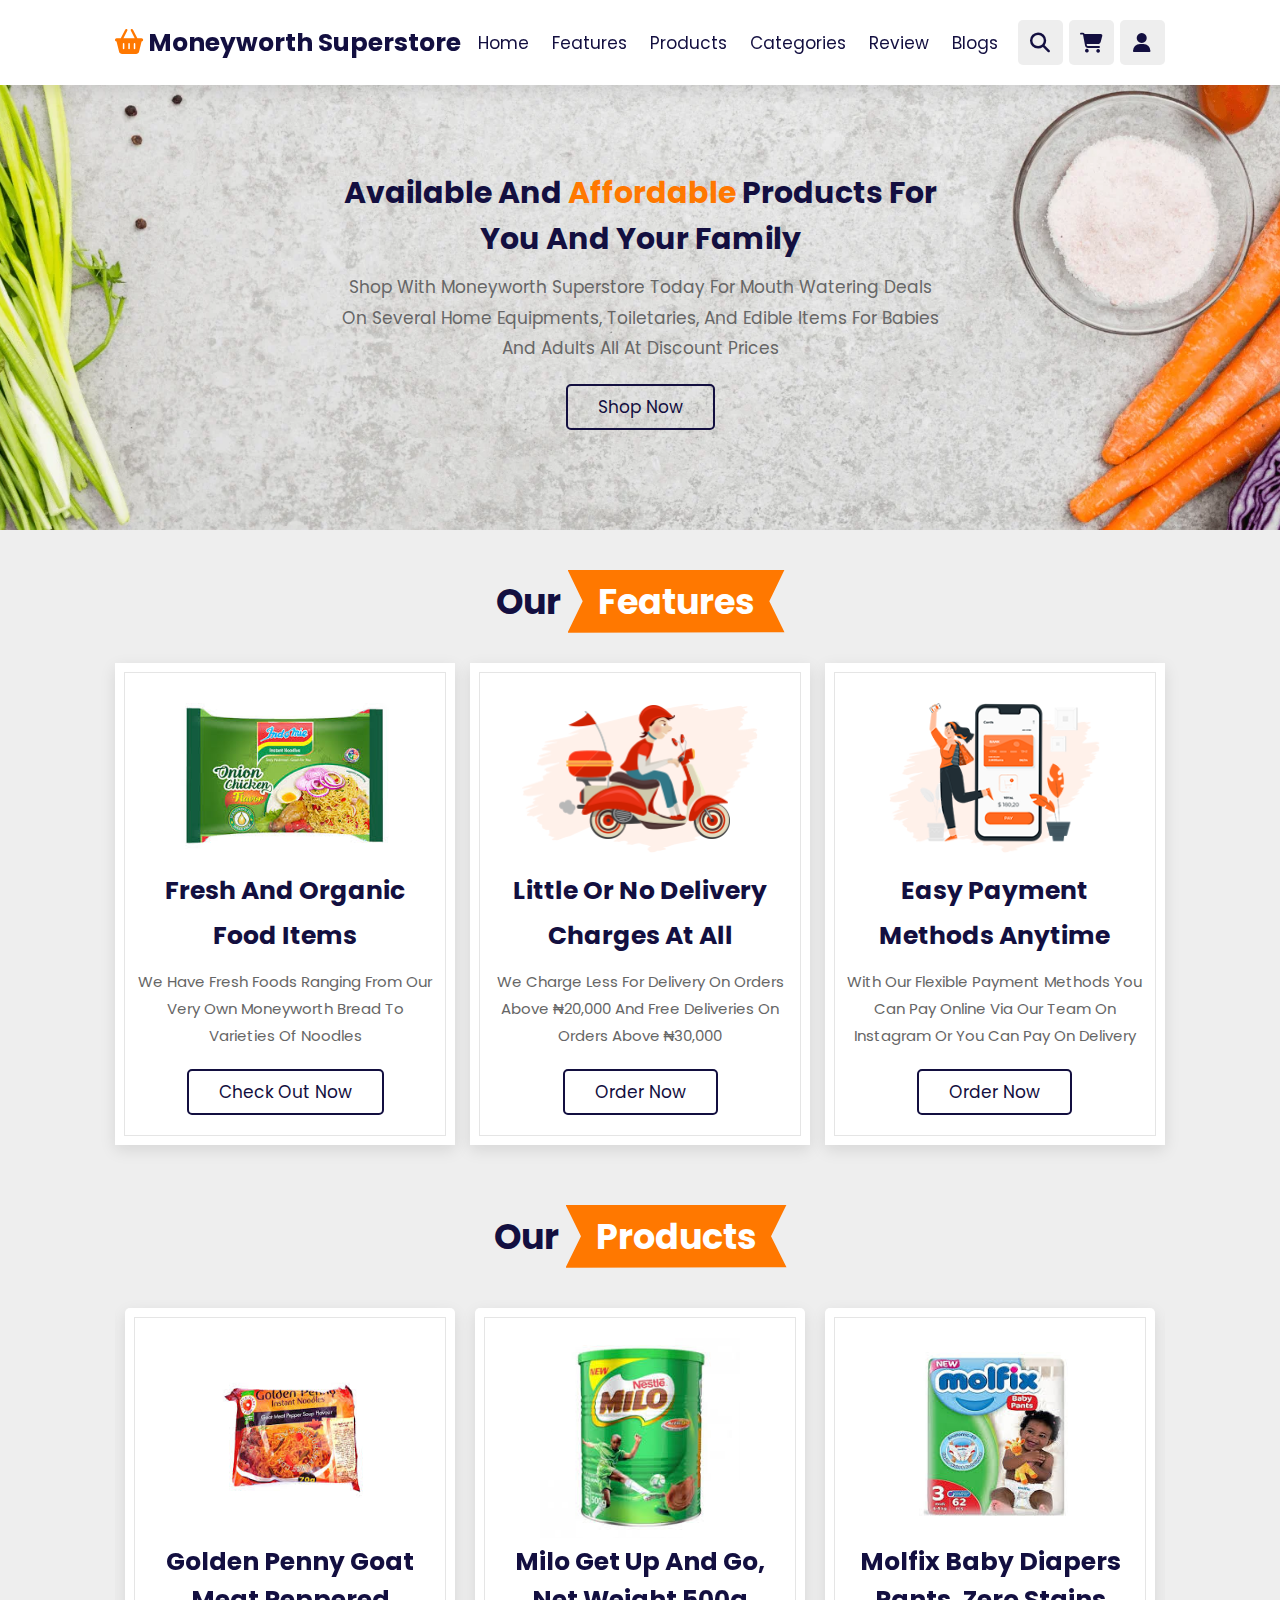
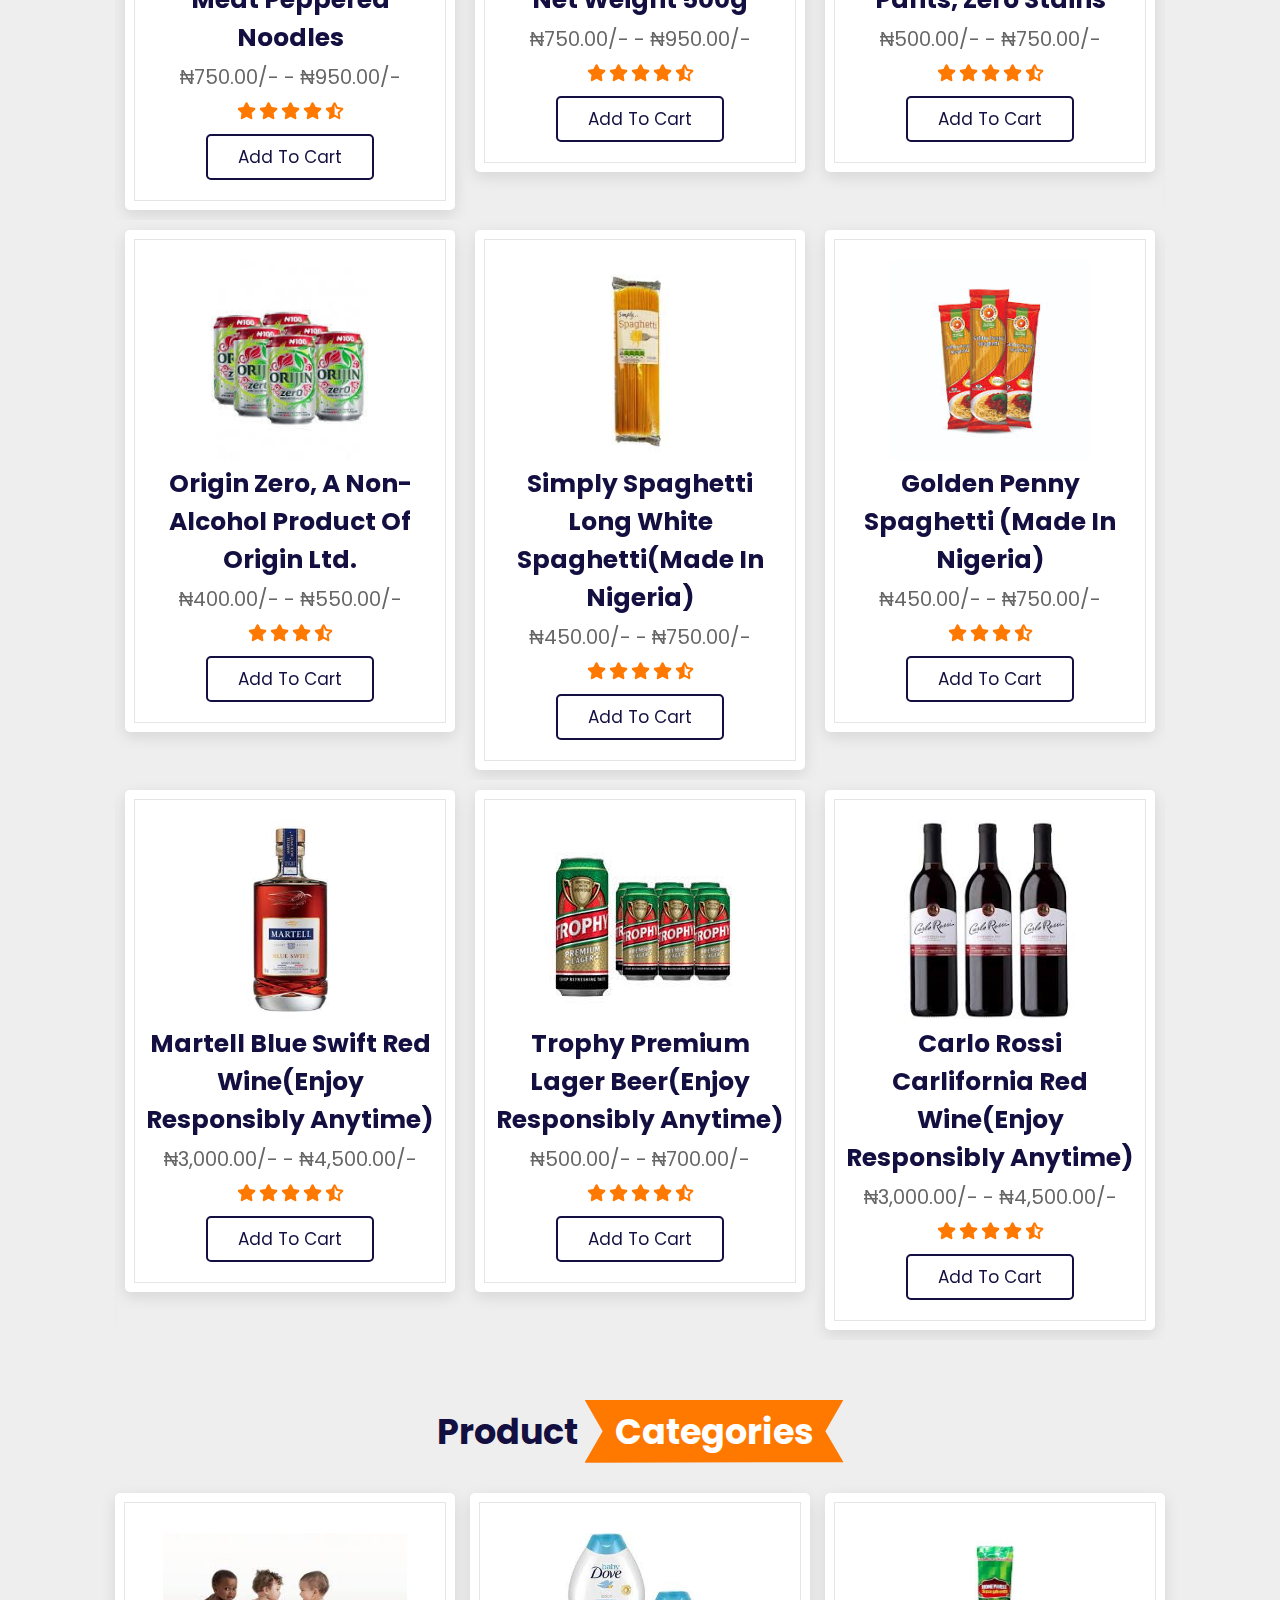
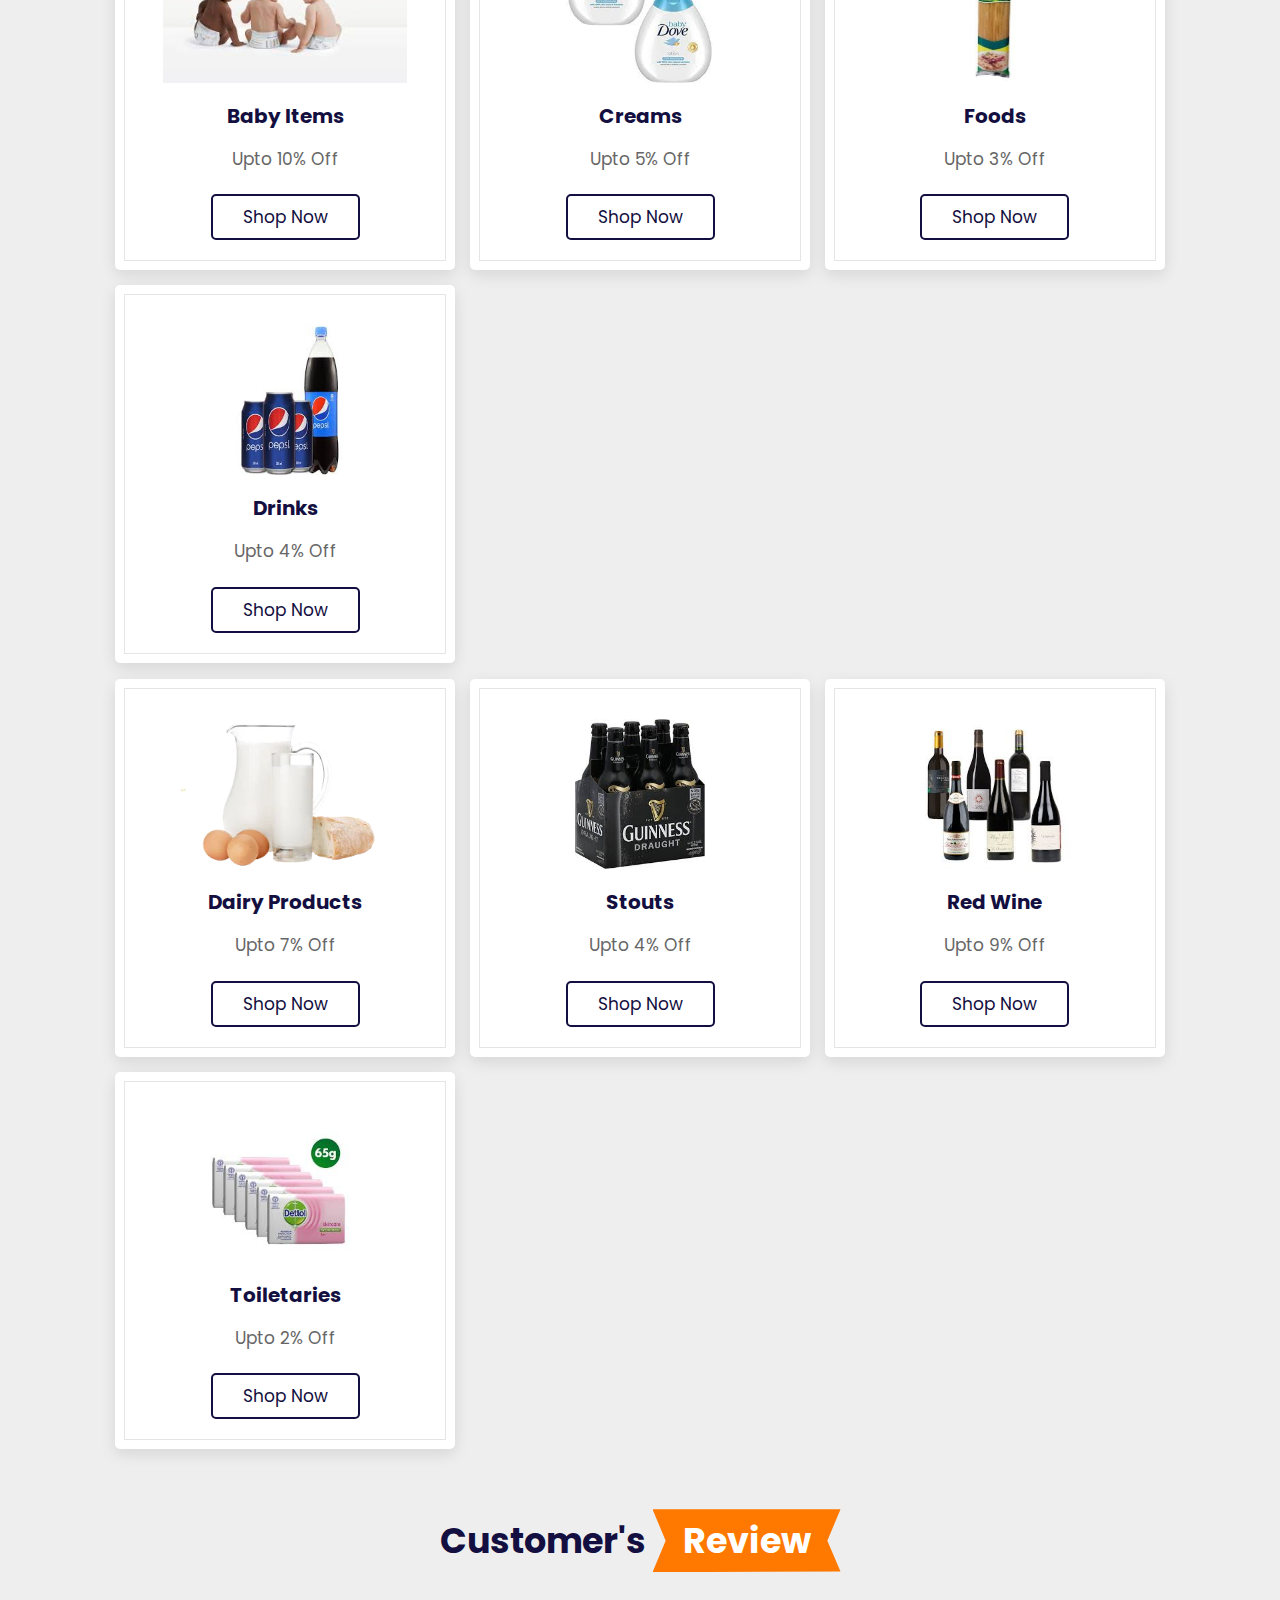
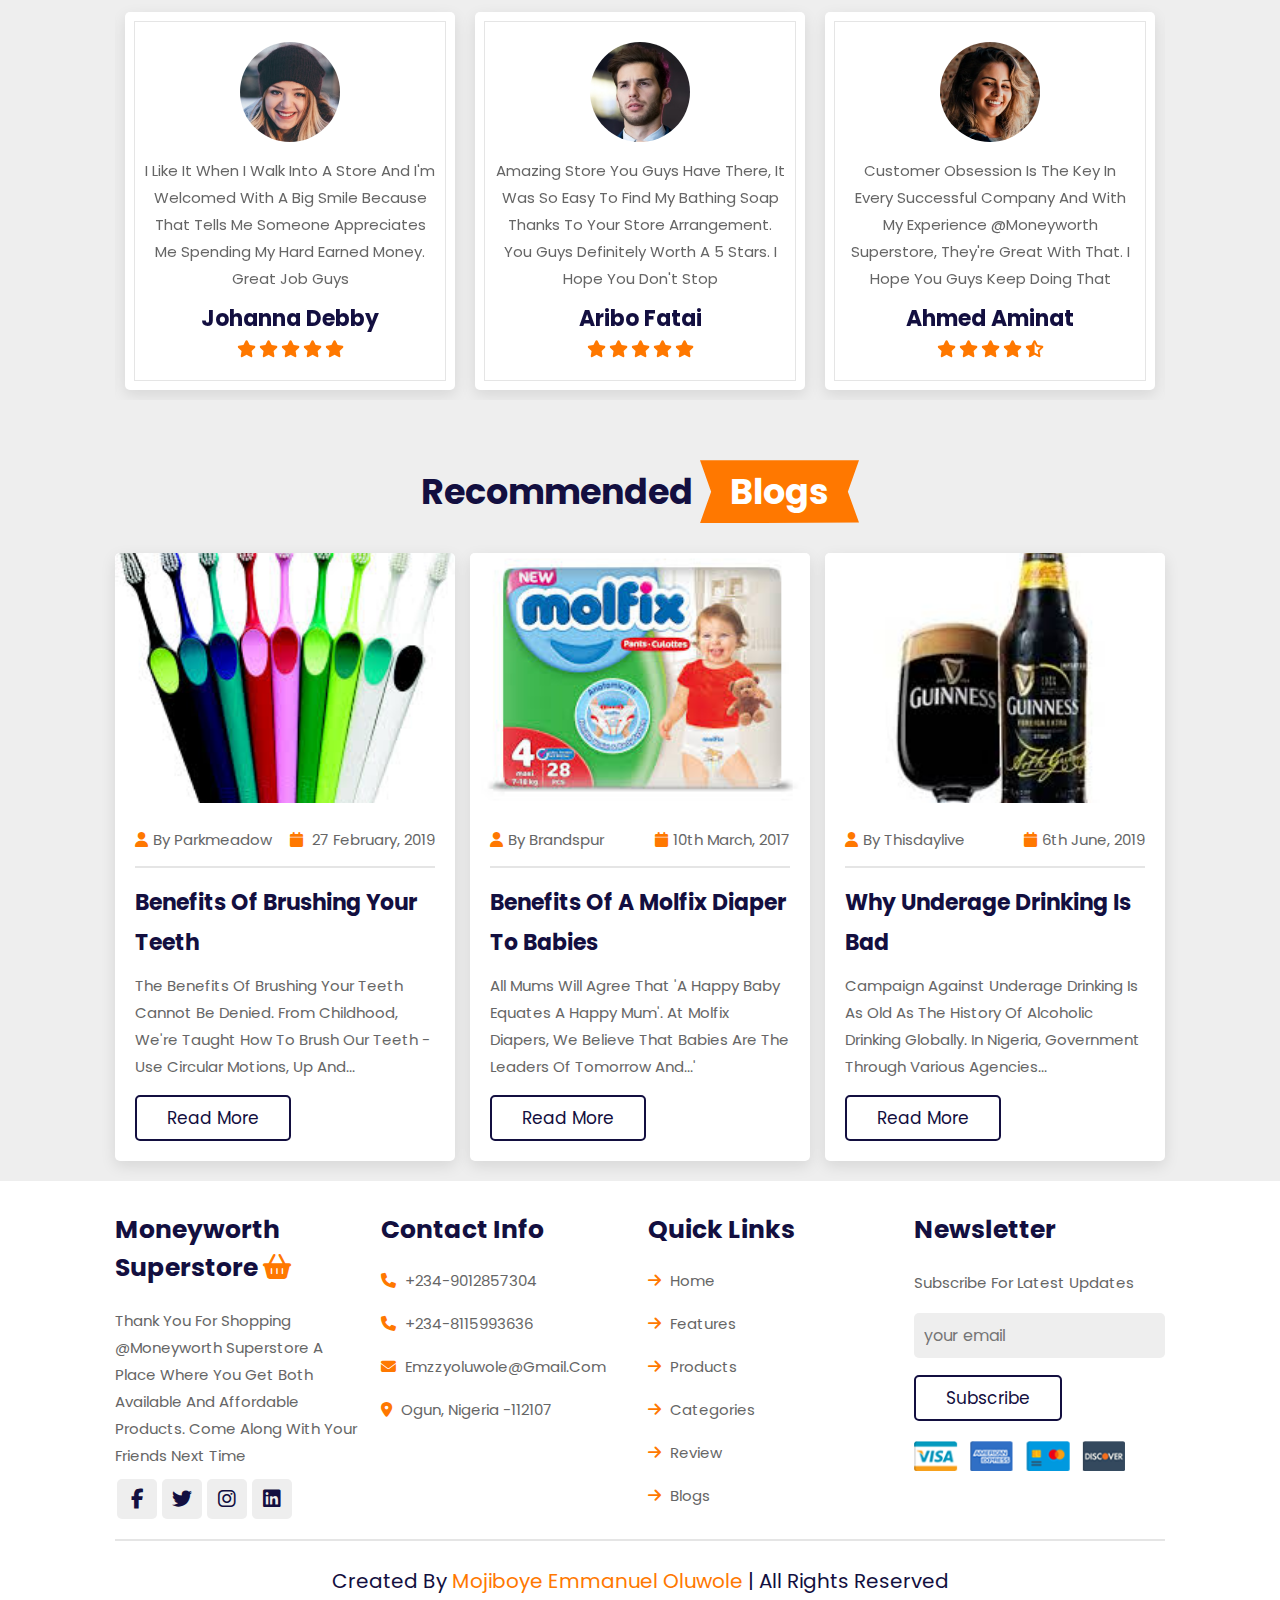
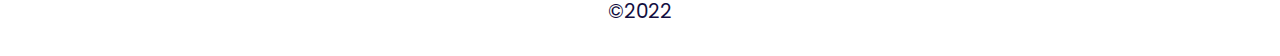
==== commit 89ab0a33: "done with the footer; done with index, remaining other pages" ====
--- a/index.html
+++ b/index.html
@@ -32,7 +32,7 @@
             <a href="./index.html#products">products</a>
             <a href="./index.html#categories">categories</a>
             <a href="./index.html#review">review</a>
-            <a href="./index.html#blog">blogs</a>
+            <a href="./index.html#blogs">blogs</a>
         </nav>
 
         <div class="icons">
@@ -595,7 +595,7 @@
             <div class="box">
                 <h3>Moneyworth Superstore <i class="fas fa-shopping-basket"></i></h3>
                 <p>Thank you for shopping @moneyworth superstore a place where you get both available and affordable
-                    products</p>
+                    products. Come along with your friends next time</p>
                 <div class="share">
                     <a href="https://www.instagram.com/emmanuel.9944/" class="fab fa-facebook-f"></a>
                     <a href="https://www.instagram.com/emmanuel.9944/" class="fab fa-twitter"></a>
@@ -608,12 +608,14 @@
                 <h3>contact info </h3>
                 <a href="tel:+234-9012857304" class="links"> <i class="fas fa-phone"></i> +234-9012857304</a>
                 <a href="tel:+234-8115993636" class="links"> <i class="fas fa-phone"></i> +234-8115993636</a>
-                <a href="mailto:emzzyoluwole@gmail.com" class="links"> <i class="fas fa-envelope"></i> emzzyoluwole@gmail.com</a>
-                <a href="#" class="links"> <i class="fas fa-map-marker-alt"></i> ogun, nigeria -112107</a>
-                
-            </div>
-
-            
+                <a href="mailto:emzzyoluwole@gmail.com" class="links"> <i class="fas fa-envelope"></i>
+                    emzzyoluwole@gmail.com</a>
+                <a href="https://www.google.com/maps/place/MONEYWORTH+SUPERSTORE/@6.6872078,3.3093972,17z/data=!3m1!4b1!4m5!3m4!1s0x103b9742afc57bb7:0x2b301e45a5f81a19!8m2!3d6.6872025!4d3.3115859"
+                    class="links"> <i class="fas fa-map-marker-alt"></i> ogun, nigeria -112107</a>
+
+            </div>
+
+
             <div class="box">
                 <h3>quick links </h3>
                 <a href="./index.html#home" class="links"> <i class="fas fa-arrow-right"></i> home </a>
@@ -621,8 +623,8 @@
                 <a href="./index.html#products" class="links"> <i class="fas fa-arrow-right"></i> products </a>
                 <a href="./index.html#categories" class="links"> <i class="fas fa-arrow-right"></i> categories </a>
                 <a href="./index.html#review" class="links"> <i class="fas fa-arrow-right"></i> review </a>
-                <a href="./index.html#blogs" class="links"> <i class="fas fa-arrow-right"></i> blogs </a>                    
-                
+                <a href="./index.html#blogs" class="links"> <i class="fas fa-arrow-right"></i> blogs </a>
+
             </div>
 
             <div class="box">
@@ -635,11 +637,12 @@
 
         </div>
 
+        <div class="credit"> created by <span>  Mojiboye Emmanuel oluwole</span> | all rights reserved <br> ©2022</div>
+
     </section>
 
 
     <!-- The footer section ends  -->
-
 
 
 
--- a/css/styles.css
+++ b/css/styles.css
@@ -523,28 +523,28 @@
 
 .blogs .box-container {
     display: grid;
-    grid-template-columns: repeat(auto-fit, minmax(26rem, 1fr));
+    grid-template-columns: repeat(auto-fit, minmax(30rem, 1fr));
     gap: 1.5rem;
 }
 
-.blogs .box-container .box{
+.blogs .box-container .box {
     overflow: hidden;
     border-radius: 0.5rem;
     box-shadow: var(--box-shadow);
     background: #fff;
 }
 
-.blogs .box-container .box img{
+.blogs .box-container .box img {
     height: 25rem;
     width: 100%;
     object-fit: cover;
 }
 
-.blogs .box-container .box .content{
+.blogs .box-container .box .content {
     padding: 2rem;
 }
 
-.blogs .box-container .box .content .icons{
+.blogs .box-container .box .content .icons {
     display: flex;
     align-items: center;
     justify-content: space-between;
@@ -553,23 +553,23 @@
     border-bottom: var(--border);
 }
 
-.blogs .box-container .box .content .icons a{
+.blogs .box-container .box .content .icons a {
     color: var(--light-color);
     font-size: 1.5rem;
 }
 
 
-.blogs .box-container .box .content .icons a:hover{
-    color: var(--black);
-}
-
-.blogs .box-container .box .content .icons a i{
+.blogs .box-container .box .content .icons a:hover {
+    color: var(--black);
+}
+
+.blogs .box-container .box .content .icons a i {
     color: var(--orange);
     padding-right: 0.5rem;
 }
 
 
-.blogs .box-container .box .content h3{
+.blogs .box-container .box .content h3 {
     line-height: 1.8;
     color: var(--black);
     font-size: 2.2rem;
@@ -577,7 +577,7 @@
 }
 
 
-.blogs .box-container .box .content p{
+.blogs .box-container .box .content p {
     line-height: 1.8;
     color: var(--light-color);
     font-size: 1.5rem;
@@ -586,12 +586,99 @@
 
 /* Styling the footer section  */
 
-
-
-
-
-
-
+.footer {
+    background: #fff;
+}
+
+.footer .box-container {
+    display: grid;
+    grid-template-columns: repeat(auto-fit, minmax(25rem, 1fr));
+    gap: 1.5rem;
+}
+
+.footer .box-container .box h3 {
+    font-size: 2.5rem;
+    color: var(--black);
+    padding: 1rem 0;
+}
+
+
+.footer .box-container .box h3 i {
+    color: var(--orange);
+}
+
+
+.footer .box-container .box .links {
+    display: block;
+    font-size: 1.5rem;
+    color: var(--light-color);
+    padding: 1rem 0;
+}
+
+.footer .box-container .box .links i {
+    color: var(--orange);
+    padding-right: 0.5rem;
+}
+
+.footer .box-container .box .links:hover i {
+    padding-right: 2rem;
+}
+
+.footer .box-container .box p {
+    line-height: 1.8;
+    font-size: 1.5rem;
+    color: var(--light-color);
+    padding: 1rem 0;
+}
+
+.footer .box-container .box .share a{
+    height: 4rem;
+    width: 4rem;
+    line-height: 4rem;
+    border-radius: 0.5rem;
+    font-size: 2rem;
+    color: var(--black);
+    margin-left: 0.2rem;
+    background: #eee;
+    text-align: center;
+}
+
+
+.footer .box-container .box .share a:hover{
+    background: var(--orange);
+    color: #fff;
+}
+
+
+.footer .box-container .box .email{
+    width: 100%;
+    margin: 0.7rem 0;
+    padding: 1rem;
+    border-radius: 0.5rem;
+    background: #eee;
+    font-size: 1.6rem;
+    color: var(--black);
+    text-transform: none;
+}
+
+.footer .box-container .box .payment-img{
+    margin-top: 2rem;
+    height: 3rem;
+}
+
+.footer .credit{
+    text-align: center;
+    margin-top: 2rem;
+    padding: 1rem;
+    padding-top: 2.5rem;
+    font-size: 2rem;
+    color: var(--black);
+    border-top: var(--border);
+}
+
+.footer .credit span{
+    color: var(--orange);
+}
 
 
 
@@ -698,4 +785,9 @@
         font-size: 2.5rem;
     }
 
+    
+    .footer{
+        text-align: center;
+    }
+
 }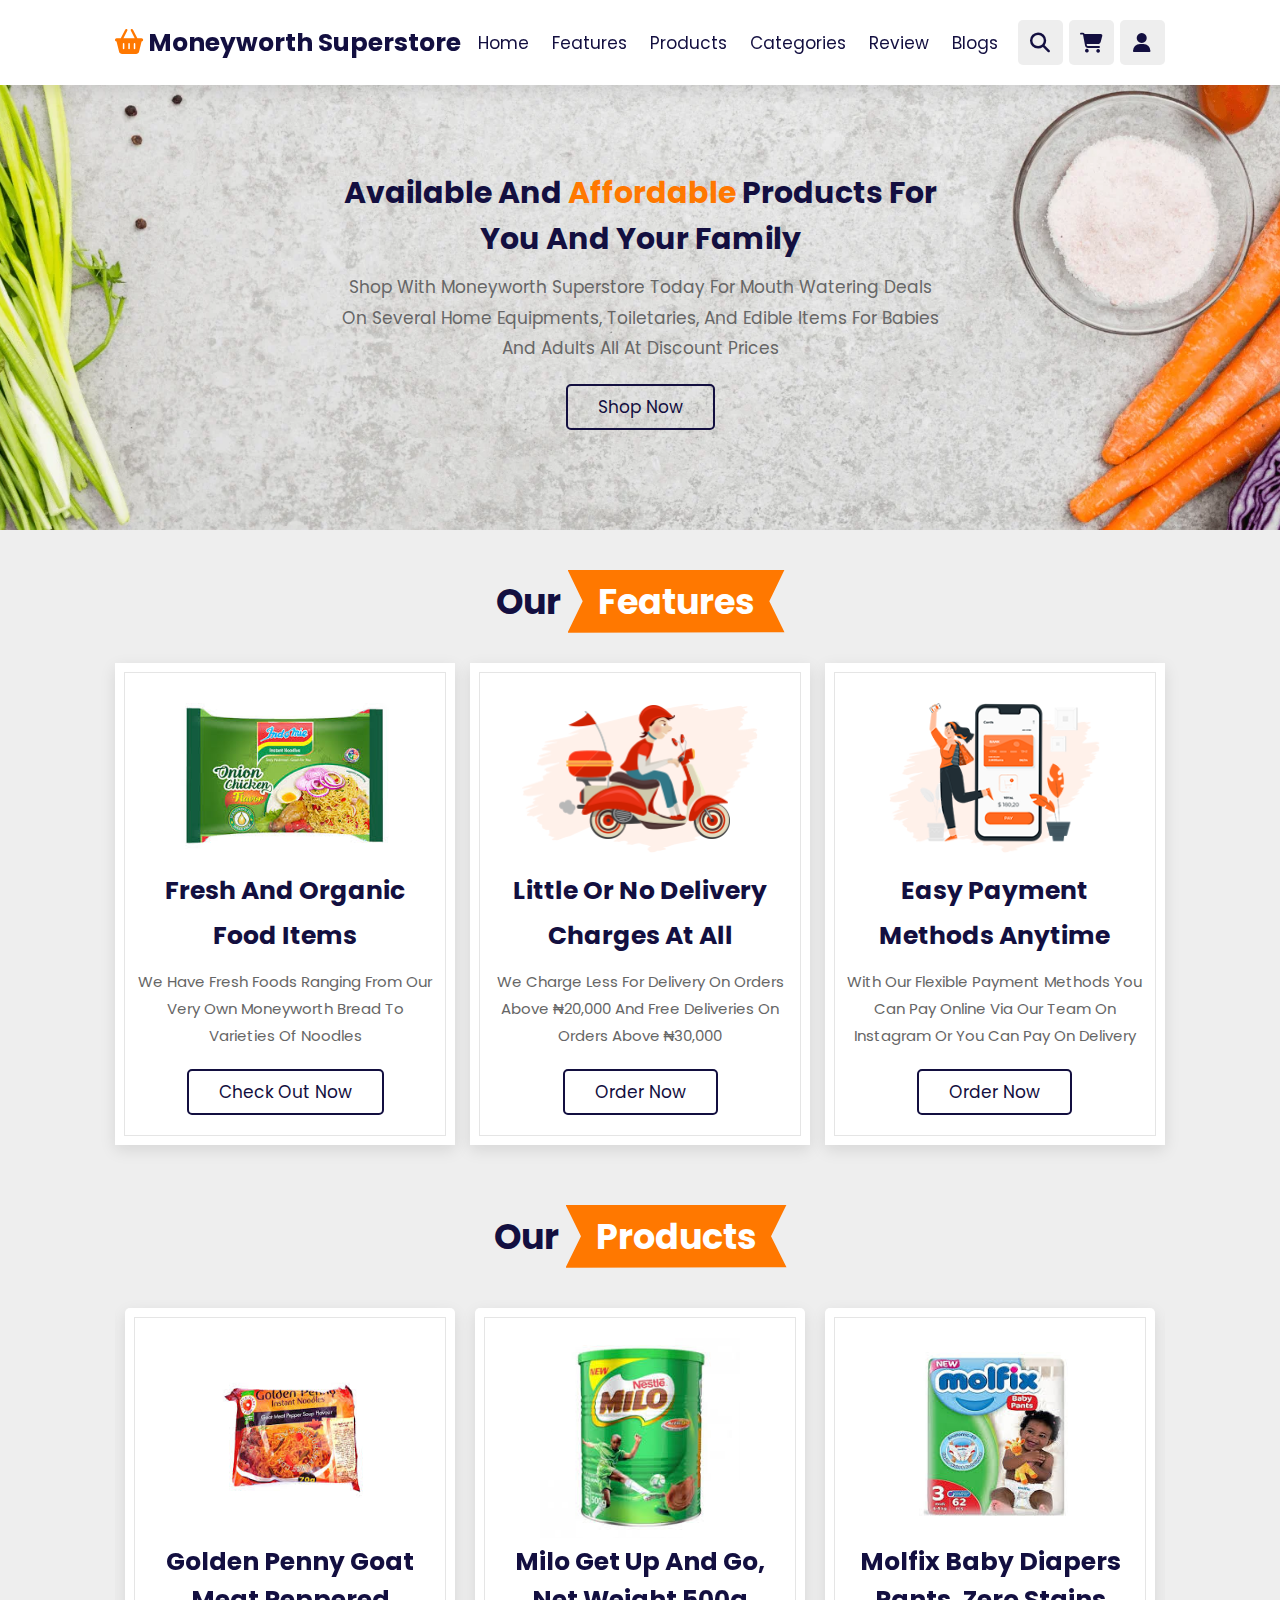
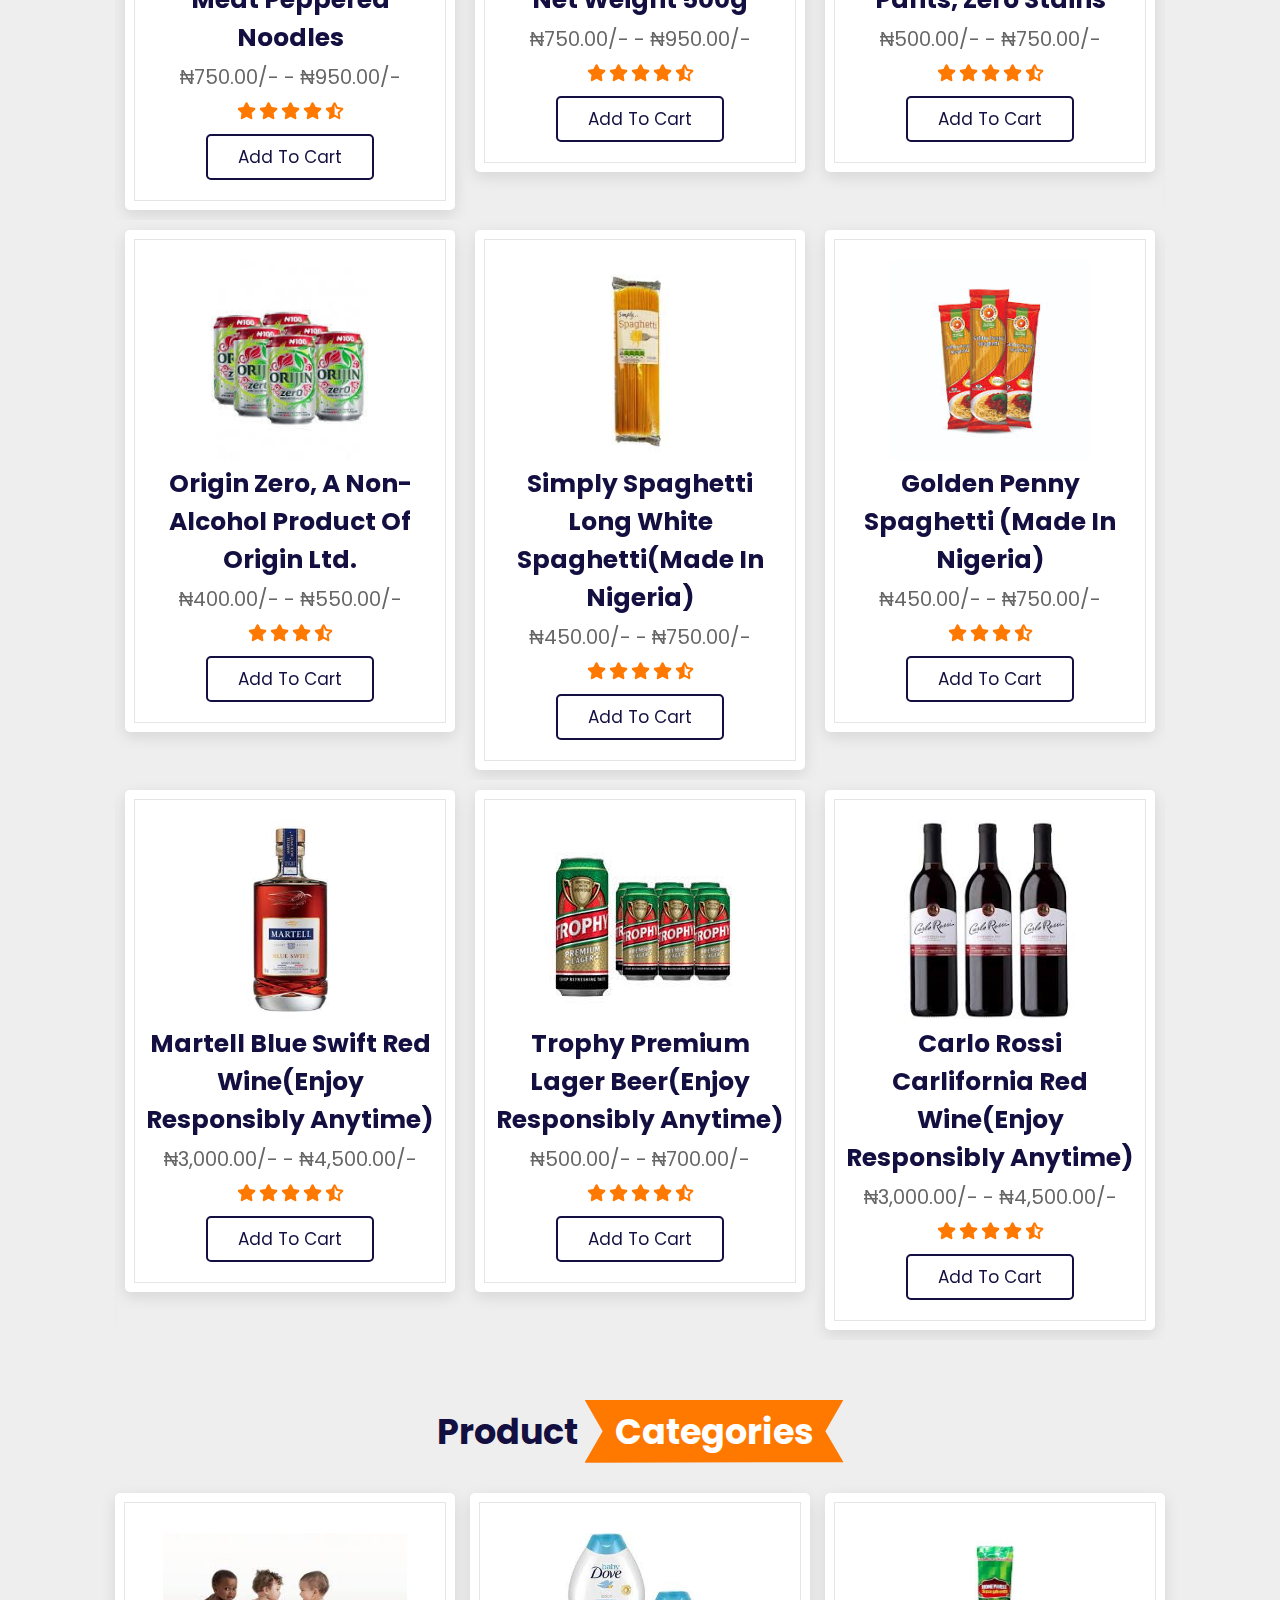
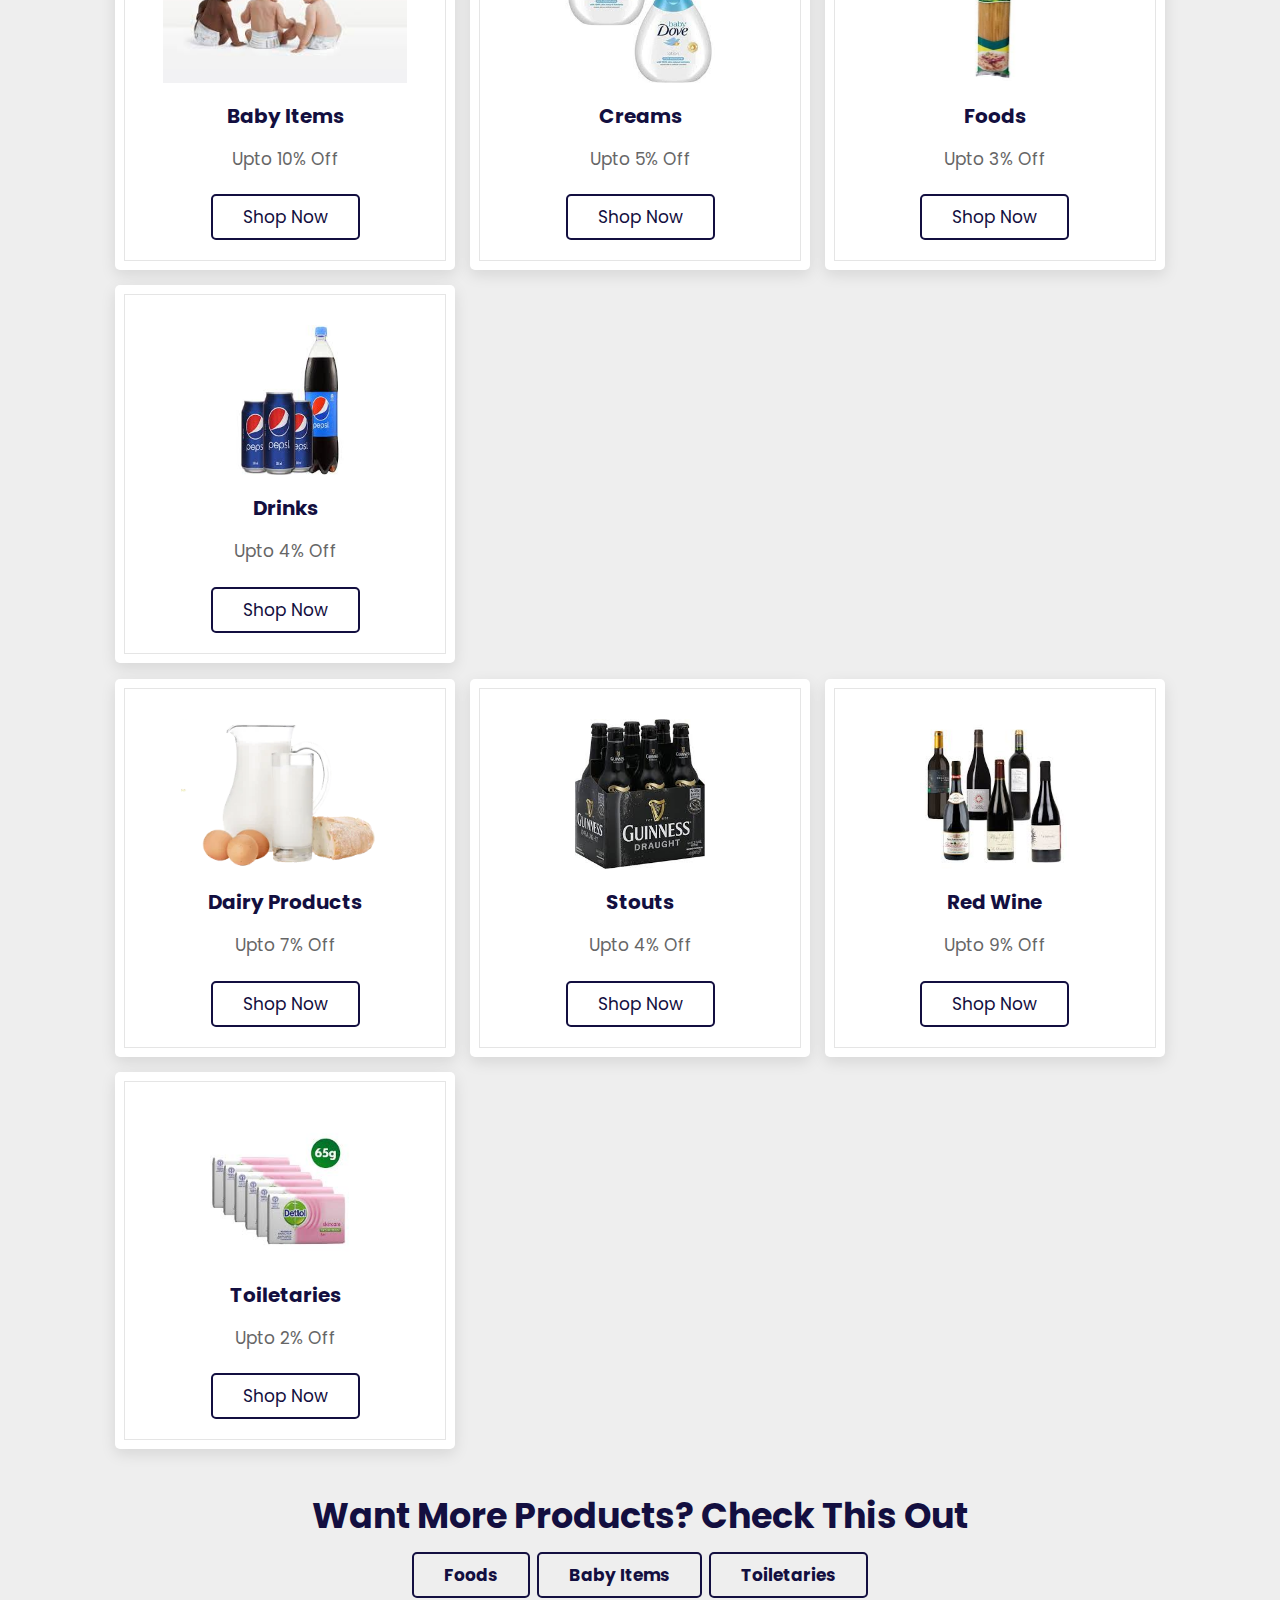
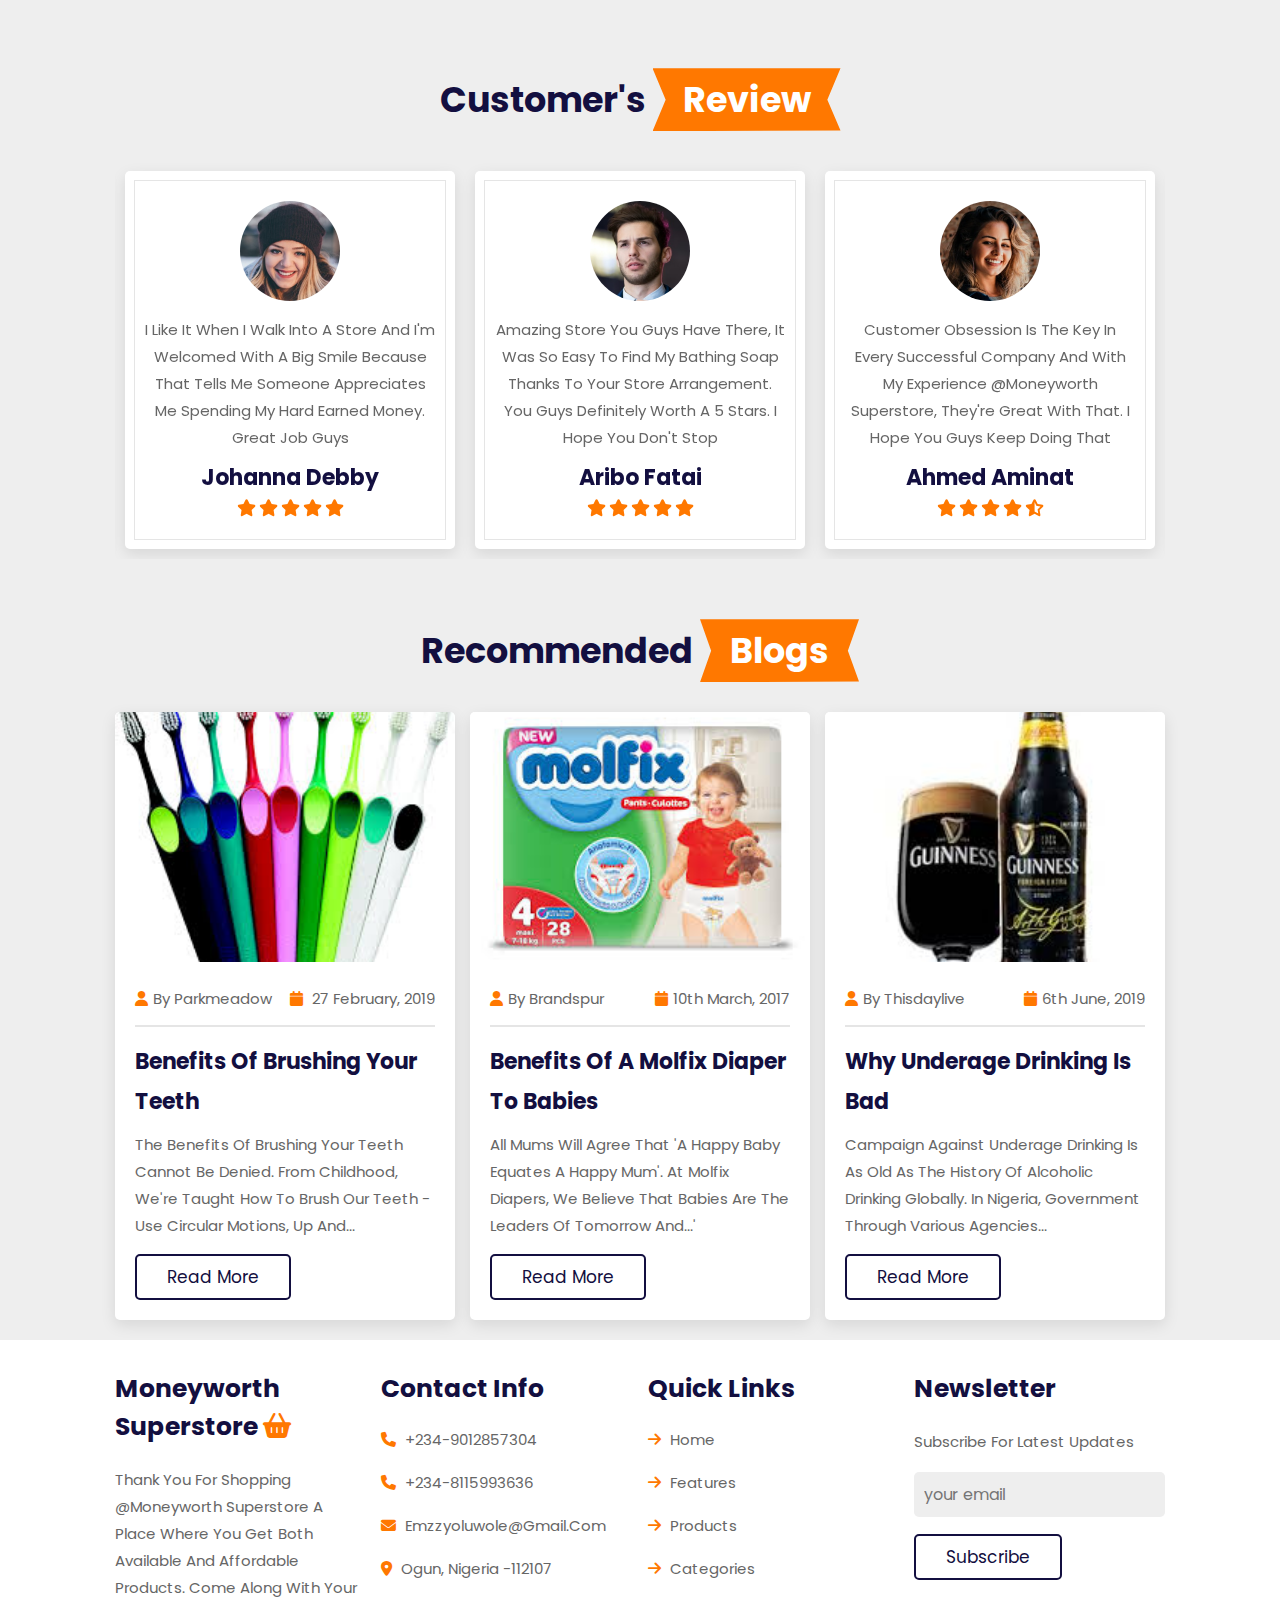
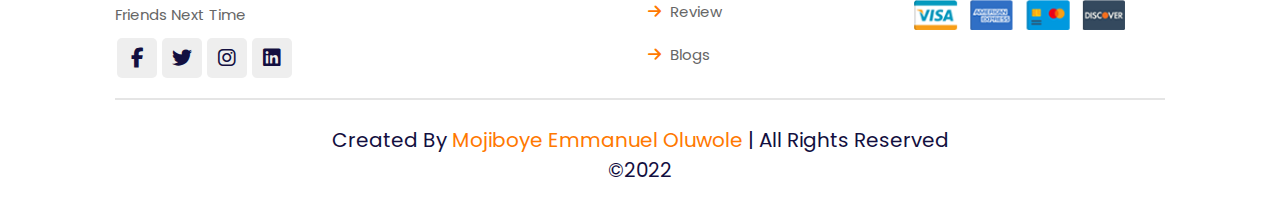
==== commit 33419ab1: "adding more products" ====
--- a/index.html
+++ b/index.html
@@ -8,6 +8,7 @@
     <title>Moneyworth Superstores</title>
     <link rel="icon" href="./img/BannerHead.jpg">
 
+    <!-- swiper top link  -->
     <link rel="stylesheet" href="https://unpkg.com/swiper@8/swiper-bundle.min.css" />
     <!-- Font aweseome cdn link  -->
     <link rel="stylesheet" href="https://cdnjs.cloudflare.com/ajax/libs/font-awesome/6.1.1/css/all.min.css">
@@ -132,7 +133,7 @@
                 <img src="./img/feature-img-2.png" alt="food">
                 <h3>Little or no delivery charges at all</h3>
                 <p>We charge less for delivery on orders above ₦20,000 and free deliveries on orders above ₦30,000</p>
-                <a href="./foods.html" class="btn">Order now</a>
+                <a href="./baby.html" class="btn">Order now</a>
             </div>
 
             <div class="box">
@@ -140,7 +141,7 @@
                 <h3>easy payment methods anytime</h3>
                 <p>With our flexible payment methods you can pay online via our team on Instagram or you can pay on
                     delivery</p>
-                <a href="./foods.html" class="btn">Order now</a>
+                <a href="./toiletaries.html" class="btn">Order now</a>
             </div>
 
 
@@ -349,23 +350,6 @@
 
 
 
-    <!-- The products section ends  -->
-
-    <!-- <div class="box">
-        <img src="./img/beveragesFeatures.jpeg" alt="food">
-        <h3>Beverages for Children and Adults</h3>
-        <p>Make your Family start their day with a nourishing taste of milo breakfast that would keep them going all day long</p>
-        <a href="./foods.html" class="btn">Check out now</a>
-    </div>
-
-    <div class="box">
-        <img src="./img/wineFeatures.jpeg" alt="food">
-        <h3>Red wine and other wine's</h3>
-        <p>It's party time and we know you need wine's at your Party, check out our amazing wine Catalogue Today</p>
-        <a href="./foods.html" class="btn">Check out now</a>
-    </div> -->
-
-
     <!-- The categories section begins -->
 
     <section id="categories" class="categories">
@@ -378,28 +362,28 @@
                 <img src="./img/babyItemsCategories.jpeg" alt="diapers">
                 <h3>Baby items</h3>
                 <p>upto 10% off</p>
-                <a href="./baby.html#diapers" class="btn">shop now</a>
+                <a href="./baby.html" class="btn">shop now</a>
             </div>
 
             <div class="box">
                 <img src="./img/creamCategories.jpeg" alt="diapers">
                 <h3>Creams</h3>
                 <p>upto 5% off</p>
-                <a href="./toiletaries.html#creams" class="btn">shop now</a>
+                <a href="./toiletaries.html" class="btn">shop now</a>
             </div>
 
             <div class="box">
                 <img src="./img/nourishingCategories.jpeg" alt="diapers">
                 <h3>Foods</h3>
                 <p>upto 3% off</p>
-                <a href="./foods.html#foods" class="btn">shop now</a>
+                <a href="./foods.html" class="btn">shop now</a>
             </div>
 
             <div class="box">
                 <img src="./img/drinkCategories2.jpeg" alt="diapers">
                 <h3>Drinks</h3>
                 <p>upto 4% off</p>
-                <a href="./foods.html#drinks" class="btn">shop now</a>
+                <a href="./foods.html" class="btn">shop now</a>
             </div>
 
         </div> <br>
@@ -410,28 +394,28 @@
                 <img src="./img/dairyCategories" alt="diapers">
                 <h3>Dairy products</h3>
                 <p>upto 7% off</p>
-                <a href="./baby.html#milk" class="btn">shop now</a>
+                <a href="./baby.html" class="btn">shop now</a>
             </div>
 
             <div class="box">
                 <img src="./img/stoutCategories.jpeg" alt="diapers">
                 <h3>Stouts</h3>
                 <p>upto 4% off</p>
-                <a href="./foods.html#stout" class="btn">shop now</a>
+                <a href="./foods.html" class="btn">shop now</a>
             </div>
 
             <div class="box">
                 <img src="./img/redWineCategories.jpeg" alt="diapers">
                 <h3>Red wine</h3>
                 <p>upto 9% off</p>
-                <a href="./foods.html#redWine" class="btn">shop now</a>
+                <a href="./foods.html" class="btn">shop now</a>
             </div>
 
             <div class="box">
                 <img src="./img/toiletaryCategories.jpeg" alt="diapers">
                 <h3>Toiletaries</h3>
                 <p>upto 2% off</p>
-                <a href="./toiletaries.html#soaps" class="btn">shop now</a>
+                <a href="./toiletaries.html" class="btn">shop now</a>
             </div>
 
         </div>
@@ -439,6 +423,9 @@
 
 
     </section>
+
+    
+    <h1 class="heading">want more products? check this out<br> <a href="./foods.html" class="btn">foods</a> <a href="./baby.html" class="btn">baby items</a> <a href="./toiletaries.html" class="btn">toiletaries</a></h1>
 
 
 
@@ -631,7 +618,7 @@
                 <h3>newsletter</h3>
                 <p>subscribe for latest updates</p>
                 <input type="email" placeholder="your email" class="email">
-                <input type="submit" value="subscribe" class="btn">
+                <input type="submit" value="subscribe" class="btn"> <br>
                 <img src="./img/payment.png" class="payment-img" alt="credit cars">
             </div>
 
@@ -652,7 +639,7 @@
 
 
 
-
+    <!-- swiper bottom link  -->
     <script src="https://unpkg.com/swiper@8/swiper-bundle.min.js"></script>
     <!-- custom js file link  -->
     <script src="./js/scripts.js"></script>
--- a/css/styles.css
+++ b/css/styles.css
@@ -680,7 +680,89 @@
     color: var(--orange);
 }
 
-
+/* styling the baby.html section  */
+/* first section  baby.html: baby diapers  */
+
+
+.baby {
+    display: flex;
+    align-items: center;
+    justify-content: center;
+    background: url(../img/banner-bg.webp) no-repeat;
+    background-position: center;
+    background-size: cover;
+    padding-top: 17rem;
+    padding-bottom: 10rem;
+}
+
+.baby .content {
+    text-align: center;
+    width: 60rem;
+}
+
+.baby .content h3 {
+    color: var(--black);
+    font-size: 3rem;
+}
+
+
+.baby .content h3 span {
+    color: var(--orange);
+
+}
+
+.baby .content p {
+    color: var(--light-color);
+    font-size: 1.7rem;
+    padding: 1rem 0;
+    line-height: 1.8;
+}
+
+.diaper .diaper-slider {
+    padding: 1rem;
+}
+
+.diaper .diaper-slider:first-child {
+    margin-bottom: 2rem;
+}
+
+.diaper .diaper-slider .box {
+    background: #fff;
+    border-radius: 0.5rem;
+    text-align: center;
+    padding: 3rem 2rem;
+    outline-offset: -1rem;
+    outline: var(--outline);
+    box-shadow: var(--box-shadow);
+    transition: 0.2s linear;
+}
+
+
+.diaper .diaper-slider .box:hover {
+    outline-offset: 0rem;
+    outline: var(--outline-hover);
+}
+
+.diaper .diaper-slider .box img {
+    height: 20rem;
+}
+
+.diaper .diaper-slider .box h3 {
+    font-size: 2.5rem;
+    color: var(--black);
+}
+
+.diaper .diaper-slider .box .price {
+    font-size: 2rem;
+    color: var(--light-color);
+    padding: 0.5rem 0;
+}
+
+.diaper .diaper-slider .box .stars i {
+    font-size: 1.7rem;
+    color: var(--orange);
+    padding: 0.5rem 0;
+}
 
 
 
